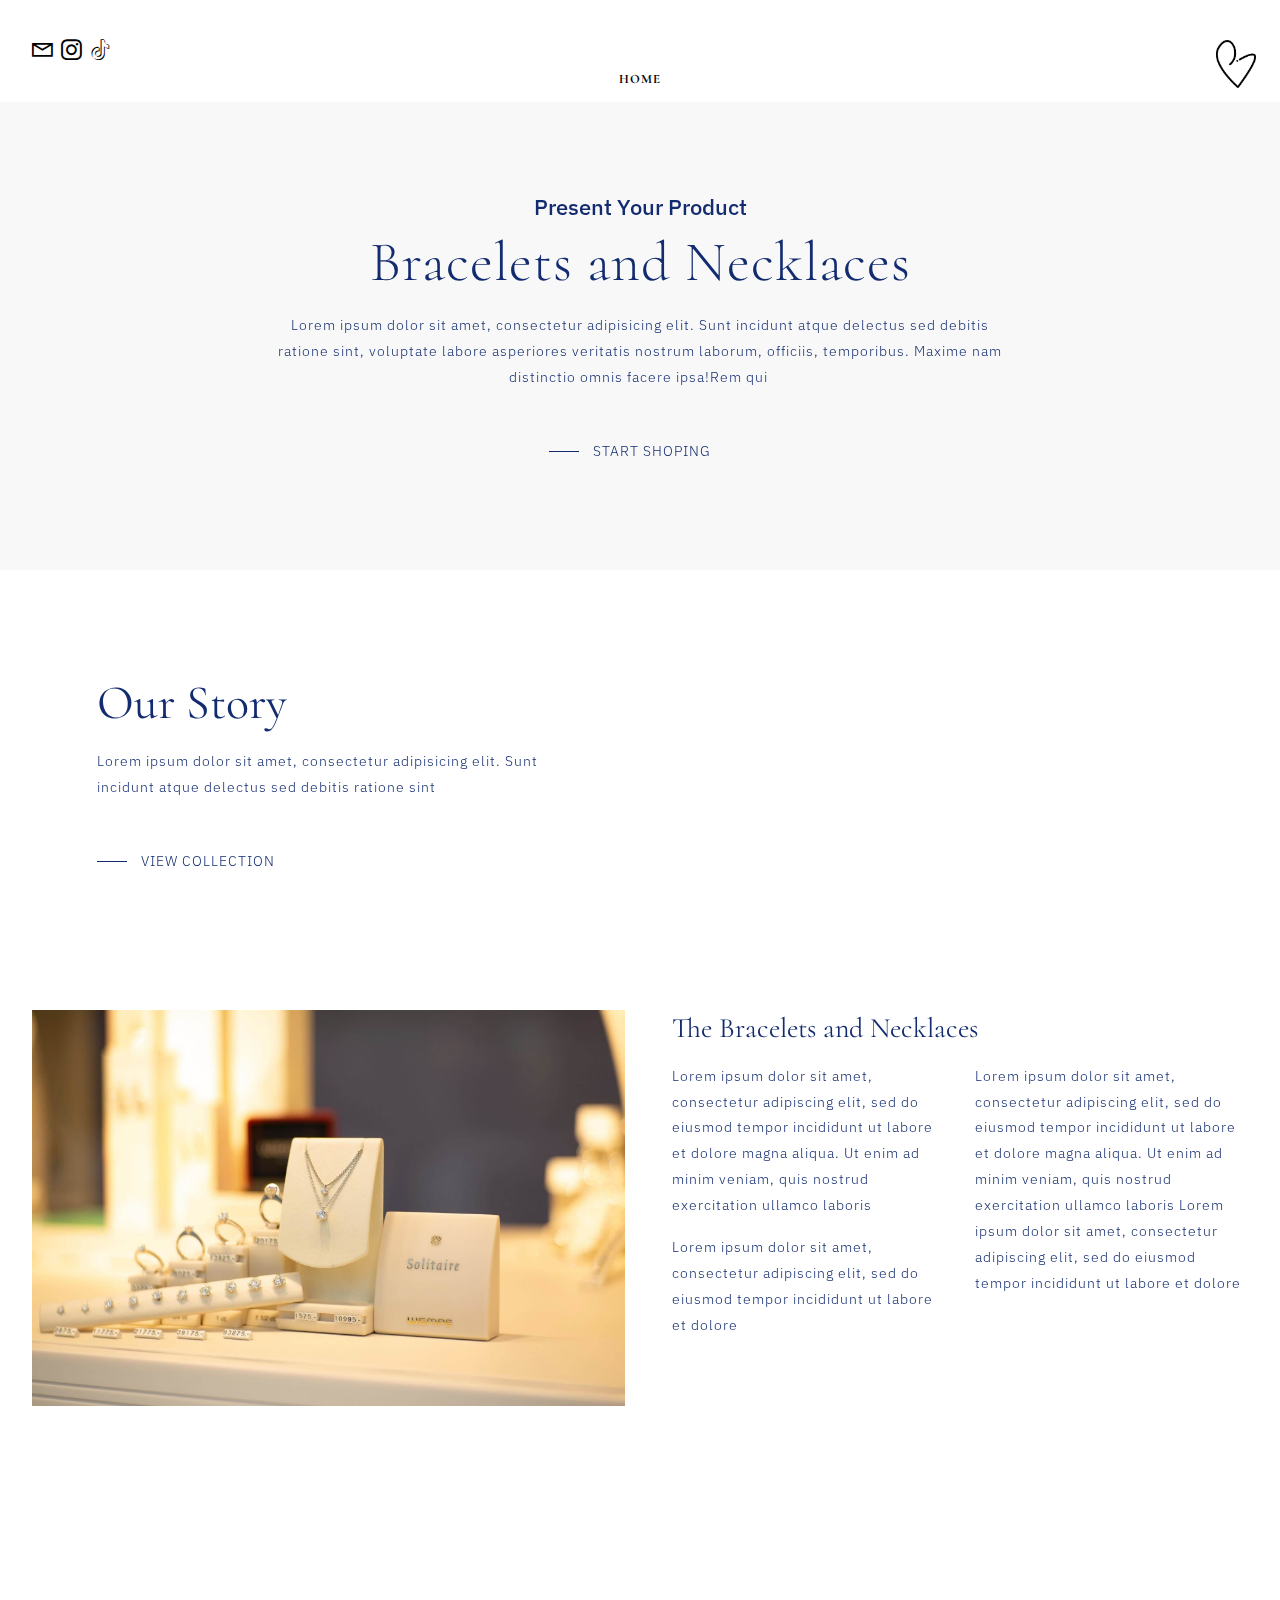
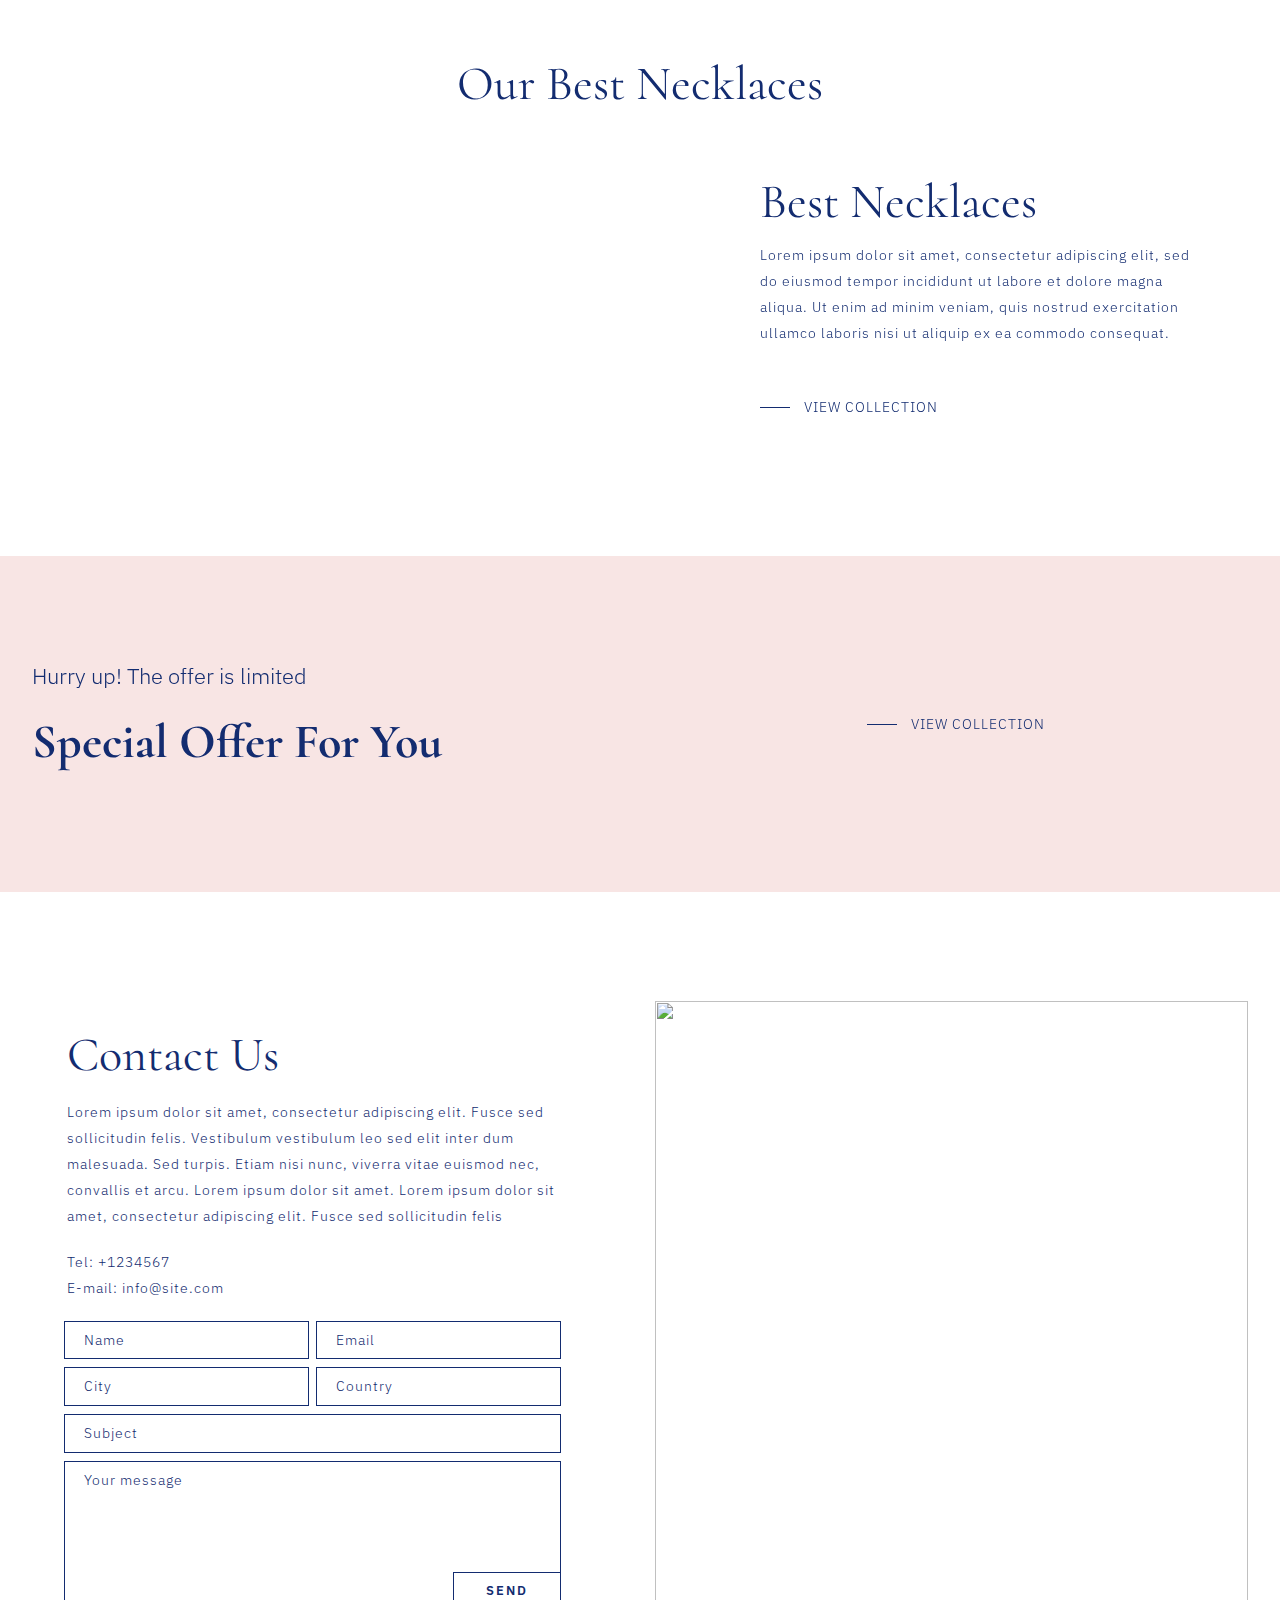
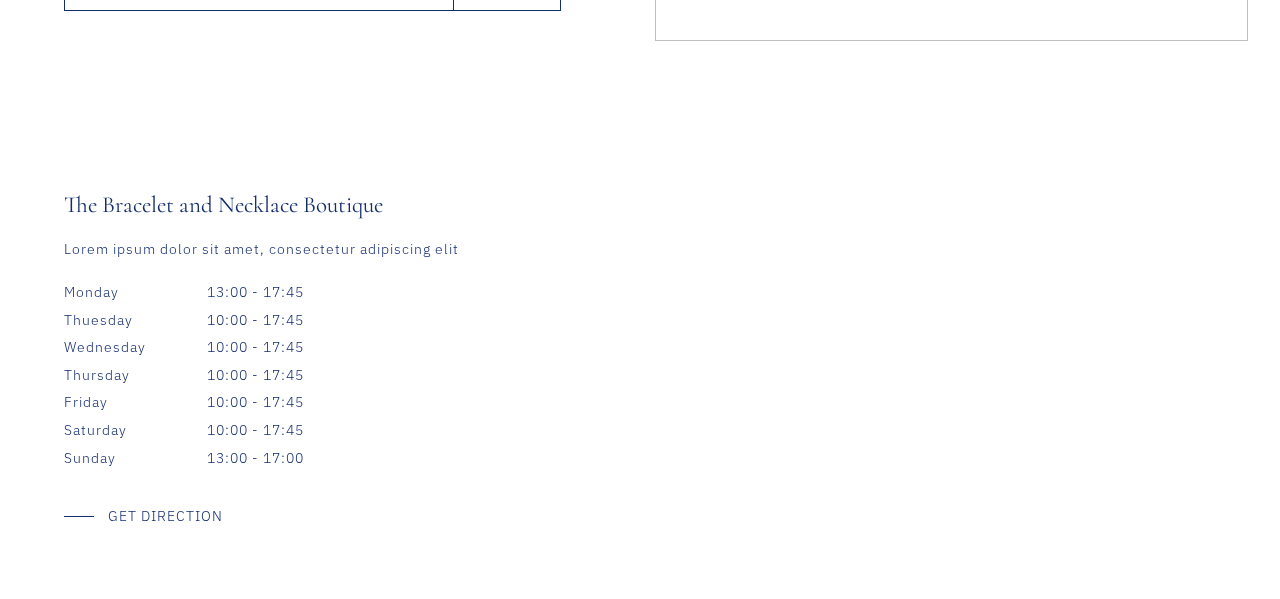
==== index.html @ ee88487f "inital push" ====
<!DOCTYPE html>
<html  >
<head>
  
  <meta charset="UTF-8">
  <meta http-equiv="X-UA-Compatible" content="IE=edge">
  
  <meta name="viewport" content="width=device-width, initial-scale=1, minimum-scale=1">
  <link rel="shortcut icon" href="assets/images/pi-logo-12-pt-290x319.jpg" type="image/x-icon">
  <meta name="description" content="">
  
  
  <title>Home</title>
  <link rel="stylesheet" href="assets/web/assets/mobirise-icons2/mobirise2.css">
  <link rel="stylesheet" href="assets/web/assets/mobirise-icons/mobirise-icons.css">
  <link rel="stylesheet" href="assets/tether/tether.min.css">
  <link rel="stylesheet" href="assets/bootstrap/css/bootstrap.min.css">
  <link rel="stylesheet" href="assets/bootstrap/css/bootstrap-grid.min.css">
  <link rel="stylesheet" href="assets/bootstrap/css/bootstrap-reboot.min.css">
  <link rel="stylesheet" href="assets/dropdown/css/style.css">
  <link rel="stylesheet" href="assets/formstyler/jquery.formstyler.css">
  <link rel="stylesheet" href="assets/formstyler/jquery.formstyler.theme.css">
  <link rel="stylesheet" href="assets/socicon/css/styles.css">
  <link rel="stylesheet" href="assets/theme/css/style.css">
  <link rel="preload" href="https://fonts.googleapis.com/css?family=Cormorant:300,300i,400,400i,500,500i,600,600i,700,700i&display=swap" as="style" onload="this.onload=null;this.rel='stylesheet'">
  <noscript><link rel="stylesheet" href="https://fonts.googleapis.com/css?family=Cormorant:300,300i,400,400i,500,500i,600,600i,700,700i&display=swap"></noscript>
  <link rel="preload" href="https://fonts.googleapis.com/css?family=IBM+Plex+Sans:100,100i,200,200i,300,300i,400,400i,500,500i,600,600i,700,700i&display=swap" as="style" onload="this.onload=null;this.rel='stylesheet'">
  <noscript><link rel="stylesheet" href="https://fonts.googleapis.com/css?family=IBM+Plex+Sans:100,100i,200,200i,300,300i,400,400i,500,500i,600,600i,700,700i&display=swap"></noscript>
  <link rel="preload" as="style" href="assets/mobirise/css/mbr-additional.css"><link rel="stylesheet" href="assets/mobirise/css/mbr-additional.css" type="text/css">
  
  
  
  
</head>
<body>
  
  <section class="menu cid-rJMBs7g1H0" once="menu" id="menu1-h">

  

  <nav class="navbar navbar-dropdown navbar-fixed-top navbar-expand-lg">
      <div class="social-block">
        <div class="social">
          
          
          
          
        <a href="#"><span class="icon1 mbr-iconfont socicon mobi-mbri-letter mobi-mbri" style="color: rgb(0, 0, 0); fill: rgb(0, 0, 0);"></span></a><a href="https://instagram.com/allthings.precious?utm_medium=copy_link" target="_blank"><span class="icon1 mbr-iconfont socicon socicon-instagram" style="color: rgb(0, 0, 0); fill: rgb(0, 0, 0);"></span></a><a href="https://vm.tiktok.com/TTPdMHarrd/" target="_blank"><span class="icon1 mbr-iconfont socicon-tiktok socicon" style="color: rgb(0, 0, 0); fill: rgb(0, 0, 0);"></span></a></div>
        <div class="social-2">
          
          
        <a href="staytuned.html">
                  <img src="assets/images/pi-logo-12-pt-290x319.jpeg" alt="All Things Precious" style="height: 3rem;">
              </a></div>
      </div>
      <div class="navbar-brand">
          
          
      </div>
      <button class="navbar-toggler" type="button" data-toggle="collapse" data-target="#navbarSupportedContent" aria-controls="navbarNavAltMarkup" aria-expanded="false" aria-label="Toggle navigation">
          <div class="hamburger">
              <span></span>
              <span></span>
              <span></span>
              <span></span>
          </div>
      </button>
    <div class="collapse navbar-collapse" id="navbarSupportedContent">
          <ul class="navbar-nav nav-dropdown nav-right navbar-nav-top-padding" data-app-modern-menu="true"><li class="nav-item">
                <a class="nav-link link text-black text-primary display-4" href="staytuned.html">HOME</a>
              </li></ul>
    </div>
  </nav>
</section>

<section class="header9 cid-rDOO1GALoB mbr-parallax-background" id="header2-d">

    

    <div class="mbr-overlay" style="opacity: 0.6; background-color: rgb(255, 255, 255);">
    </div>

    
    <div class="container">
        <div class="row justify-content-center">
            <div class="col-md-10 col-lg-8 align-center mbr-white">
                <h4 class="mbr-section-subtitle mbr-fonts-style display-5">Present 
                  Your Product</h4>
                <h3 class="mbr-section-title mbr-fonts-style display-1">Bracelets and Necklaces</h3>
                <p class="mbr-text mbr-fonts-style display-7">
                    Lorem ipsum dolor sit amet, consectetur adipisicing elit. Sunt incidunt atque delectus sed debitis ratione sint, voluptate labore asperiores veritatis nostrum laborum, officiis, temporibus. Maxime nam distinctio omnis facere ipsa!Rem qui&nbsp;</p>
                <div class="mbr-section-btn">
                  <a href="#" class="btn-line display-7">START SHOPING</a>
                </div>
            </div>
        </div>
    </div>
    
</section>

<section class="header8 cid-rDJgCd0bCB" id="header4-3">

    

    

    
    <div class="container-fluid">
        <div class="row align-items-center">
            <div class="mbr-white col-md-6">
                <h1 class="mbr-section-title mbr-fonts-style align-left display-2">Our Story</h1>
                <h2 class="mbr-section-subtitle mbr-fonts-style align-left display-7">Lorem ipsum dolor sit amet, consectetur adipisicing elit. Sunt incidunt atque delectus sed debitis ratione sint</h2>
                <div class="mbr-section-btn">
                  <a href="#" class="btn-line display-7">
                    VIEW COLLECTION
                  </a>
                </div>
            </div>
            <div class="col-md-6 align-left img-block">
                <div class="mbr-figure">
                    <img src="assets/images/bracelet1-1035x691.jpg" alt="" title="">
                </div>
            </div>
        </div>
    </div>
    
</section>

<section class="content5 cid-rDOOqZyShc" id="content8-e">

    

    

    <div class="container-fluid">
        <div class="row wrapper">
            <div class="col-lg-6 block-img md-pb">

                <img src="assets/images/store.jpg" alt="">
            </div>
            <div class="col-lg-6 block-text text-padding">
                <h3 class="mbr-section-subtitle mbr-bold mbr-black align-left mbr-light pb-2 mbr-fonts-style display-2">The Bracelets and Necklaces</h3>
                <div class="row">
                    <div class="mbr-text col-lg-6 counter-container1 mbr-fonts-style display-7">
                          <p>
                            Lorem ipsum dolor sit amet, consectetur adipiscing elit, sed do eiusmod tempor incididunt ut labore et dolore magna aliqua. Ut enim ad minim veniam, quis nostrud exercitation ullamco laboris
                          </p>
                          <p>
                            Lorem ipsum dolor sit amet, consectetur adipiscing elit, sed do eiusmod tempor incididunt ut labore et dolore&nbsp;</p> 
                    </div>


                    <div class="mbr-text col-lg-6 counter-container2 mbr-fonts-style display-7">
                        <p>
                          Lorem ipsum dolor sit amet, consectetur adipiscing elit, sed do eiusmod tempor incididunt ut labore et dolore magna aliqua. Ut enim ad minim veniam, quis nostrud exercitation ullamco laboris Lorem ipsum dolor sit amet, consectetur adipiscing elit, sed do eiusmod tempor incididunt ut labore et dolore&nbsp;</p> 
                    </div>
                </div>
            </div>
        </div>
    </div>
</section>

<section class="features4 cid-rDJgDMz1X2" id="features4-4">
    
    
    
    <div class="container-fluid align-center">
       
        <div class="row media-row">
            

            
            
              
        <div class="team-item col-lg-4 col-md-4 flip-card">
                <div class="item-image">
                    <img src="assets/images/necklace1-646x431.jpg" alt="" title="">
                </div>
                <div class="item-caption py-3">
                    <div class="item-name px-2">
                      <h2 class="mbr-section-title main-title mbr-fonts-style align-center display-7">LUXURY NECKLACE</h2>
                      <h3 class="mbr-section-subtitle main-subtitle mbr-fonts-style mbr-lighter align-center display-7">&nbsp;ENGAGEMENT RING
                      </h3>
                    </div>
                </div>
            </div><div class="team-item col-lg-4 col-md-4  flip-card">
                <div class="item-image">
                    <img src="assets/images/necklaces4-712x475.jpg" alt="" title="">
                </div>
                <div class="item-caption py-3">
                  <div class="item-name px-2">
                    <h2 class="mbr-section-title main-title mbr-fonts-style align-center display-7">LUXURY NECKLACE</h2>
                    <h3 class="mbr-section-subtitle main-subtitle mbr-fonts-style mbr-lighter align-center display-7">&nbsp;ENGAGEMENT RING
                    </h3>
                  </div>
                </div>
            </div><div class="team-item col-lg-4 col-md-4  flip-card">
                <div class="item-image">
                    <img src="assets/images/bracelet1-712x475.jpg" alt="" title="">
                </div>
                <div class="item-caption py-3">
                    <div class="item-name px-2">
                      <h2 class="mbr-section-title main-title mbr-fonts-style align-center display-7">LUXURY BRACELET</h2>
                      <h3 class="mbr-section-subtitle main-subtitle mbr-fonts-style mbr-lighter align-center display-7">&nbsp;ENGAGEMENT RING
                      </h3>
                    </div>
                </div>
              </div></div>    
    </div>
</section>

<section class="mbr-section features2 cid-rDJgGqvQtL" id="features5-5">

    

    

    <div class="container-fluid">
        

        
    
        <h2 class="mbr-section-title main-title mbr-fonts-style align-center pb-5 display-2">Our Best Necklaces</h2>
        <div class="row justify-content-center content-row">
            <div class="card first-card col-12 col-lg-6">
                <div class="card-wrapper">
                    
                    <div class="card-box">
                        <h2 class="first-card-title mbr-fonts-style display-2">Best Necklaces</h2>
                        <p class="mbr-text first-card-text mbr-fonts-style mbr-lighter display-7">
                           Lorem ipsum dolor sit amet, consectetur adipiscing elit, sed do eiusmod tempor incididunt ut labore et dolore magna aliqua. Ut enim ad minim veniam, quis nostrud exercitation ullamco laboris nisi ut aliquip ex ea commodo consequat.</p>
                        <div class="mbr-section-btn">
                          <a href="#" class="btn-line display-7">VIEW COLLECTION</a>
                        </div>
                    </div>
                </div>
            </div>

            <div class="media-container-column col-lg-6">
                <div class="row first-row">
                    <div class="card col-sm-12 col-md-6 first-child">
                        <div class="card-wrapper">
                            <div class="card-img">
                                <img src="assets/images/necklace1-546x364.jpg" alt="" title="">
                            </div>
                        </div>
                    </div>
                    <div class="card col-sm-12 col-md-6">
                        <div class="card-wrapper">
                            <div class="card-img">
                                <img src="assets/images/necklaces3-546x364.jpg" alt="" title="">
                            </div>
                        </div>
                    </div> 
                </div>

                <div class="row second-row">
                    <div class="card col-sm-12 col-md-6 first-child">
                        <div class="card-wrapper">
                            <div class="card-img">
                                <img src="assets/images/necklace4-546x364.jpg" alt="" title="">
                            </div>
                        </div>
                    </div>
                    <div class="card col-sm-12 col-md-6">
                        <div class="card-wrapper">
                            <div class="card-img">
                                <img src="assets/images/necklaces4-546x364.jpg" alt="" title="">
                            </div>
                        </div>
                    </div> 
                </div>
            </div>
        </div>
    </div>
</section>

<section class="mbr-section info5 cid-rDJgLBJXiV" id="info1-6">

    

    
    <div class="container-fluid">
        <div class="row justify-content-between content-row">
            <div class="media-container-column title col-12 col-lg-7 col-md-6">
                <h3 class="mbr-section-subtitle align-left mbr-light pb-3 mbr-fonts-style display-5">
                   Hurry up! The offer is limited
                </h3>
                <h2 class="align-left mbr-bold mbr-fonts-style mbr-section-title display-2">
                    Special Offer For You
                </h2>
            </div>
            <div class="media-container-column col-12 col-lg-4 col-md-5">
              <div class="pt-3 mbr-section-btn">
                <a href="#" class="btn-line display-7">VIEW COLLECTION</a>
              </div>
            </div>
        </div>
    </div>
</section>

<section class="form03 cid-rDOOGK3PUE" id="form1-f">
    
    
    <div class="container-fluid">
        <div class="row content-row">
            <div class="col-lg-6 mx-auto mbr-form form-col">
                <div class="form-wrap" data-form-type="formoid">
                    <div class="align-left">
                        
                        <h2 class="mbr-section-title pb-1 mbr-fonts-style display-2">Contact Us</h2>
                        <p class="pb-1 mbr-fonts-style display-7">Lorem ipsum dolor sit amet, consectetur adipiscing elit. Fusce sed sollicitudin felis. Vestibulum vestibulum leo sed elit inter dum malesuada. Sed turpis. Etiam nisi nunc, viverra vitae euismod nec, convallis et arcu. Lorem ipsum dolor sit amet.
                        Lorem ipsum dolor sit amet, consectetur adipiscing elit. Fusce sed sollicitudin felis
                        </p>
                        <p class="telephone mbr-fonts-style display-7"> 
                            Tel:  +1234567 
                        </p>
                        <p class="E-mail pb-1 mbr-fonts-style display-7"> 
                            E-mail: info@site.com
                        </p>
                    </div>
                    <form action="https://mobirise.eu/" method="POST" class="mbr-form form-with-styler" data-form-title="Form Name"><input type="hidden" name="email" data-form-email="true" value="FtuJZ80ftWBmBto3HPJZOlkatT8a9MMFoiiAguGOTtEaeOF754A4CccUNXj7k+iXC2pk97FnIBFY264sNLllMco6Oxwc9uzMKAS7GqRQ1uMwPzUYsmcuyWfWGs5BHOj0.rScEPSiXbieq0ITTtBWjywyXfAqLoxXKT2Sbw2x3upNA6fecAO9ZG1tjvpcZDcLnJof/ltk+MXvNfXNWqby8XWH4BbnEoEGRVzIb78ZGwDzziDWRPZMIDxLO+FDO1beS">
                        <div class="form-row">
                            <div hidden="hidden" data-form-alert="" class="alert alert-success col-12">Thanks for filling
                                out the form!</div>
                            <div hidden="hidden" data-form-alert-danger="" class="alert alert-danger col-12">Oops...! some
                                problem!</div>
                        </div>
                        <div class="dragArea form-row">
                            <div class="col-lg-6 form-group" style="" data-for="phone">
                                <input type="text" name="name" placeholder="Name" data-form-field="Name" class="form-control display-7" required="required" id="name-form1-f">
                            </div>
                            <div class="col-lg-6 form-group" data-for="email">
                                <input type="email" name="email" placeholder="Email" data-form-field="Email" class="form-control display-7" required="required" id="email-form1-f">
                            </div>
                            <div class="col-lg-6 form-group" data-for="city">
                                <input type="text" name="city" placeholder="City" data-form-field="City" class="form-control display-7" required="required" id="city-form1-f">
                            </div>
                            <div class="col-lg-6 form-group" data-for="country">
                              <input type="text" name="country" placeholder="Country" data-form-field="Country" class="form-control display-7" required="required" id="country-form1-f">
                          </div>  
                            <div class="col-lg-12 form-group" data-for="subject">
                              <input type="text" name="subject" placeholder="Subject" data-form-field="Subject" class="form-control display-7" required="required" id="subject-form1-f">
                            </div>
                            <div class="col-lg-12 form-group" data-for="message" style="">
                                <textarea name="message" placeholder="Your message" data-form-field="Message" class="form-control display-7" required="required" id="message-form1-f"></textarea>
                            </div>
                            <div class="col input-group-btn"><button type="submit" class="btn btn-form btn-primary-outline display-4">SEND</button></div>
                        </div>
                    </form>
                </div>
            </div>
            <div class="col-lg-6 m-auto">
              <div class="mbr-figure">
                <img src="assets/images/company2-966x642.jpg" alt="" title="">
              </div>
            </div>
        </div>
    </div>
</section>

<section class="map1 cid-rDJgTS8mj5" id="map1-9">

    

    

    <div class="container-fluid">
        <div class="row content-row">
            <div class="card col-lg-5 col-md-12 col-sm-12">
                  <img class="jewelry_img" src="assets/images/necklace4-934x623.jpg" alt="" title="">
                  <div class="map-day">
                    <h3 class="mbr-bold mbr-fonts-style group-title display-2">The Bracelet and Necklace Boutique</h3>
                    <p class="mbr-section-subtitle mbr-normal mbr-fonts-style display-7">
                      Lorem ipsum dolor sit amet, consectetur adipiscing elit </p>
                        <div class="day_week">
                            <p class="day_p mbr-text mbr-normal py-2 mbr-fonts-style display-7">
                            <span>Monday</span><span>13:00 - 17:45</span>
                          </p>
                            <p class="day_p mbr-text mbr-normal py-2 mbr-fonts-style display-7">
                            <span>Thuesday</span><span>10:00 - 17:45</span>
                          </p>
                          <p class="day_p mbr-text mbr-normal py-2 mbr-fonts-style display-7">
                            <span>Wednesday</span><span>10:00 - 17:45</span>
                          </p>
                          <p class="day_p mbr-text mbr-normal py-2 mbr-fonts-style display-7">
                            <span>Thursday</span><span>10:00 - 17:45</span>
                          </p>
                          <p class="day_p mbr-text mbr-normal py-2 mbr-fonts-style display-7">
                            <span>Friday</span><span>10:00 - 17:45</span>
                          </p>
                          <p class="day_p mbr-text mbr-normal py-2 mbr-fonts-style display-7">
                            <span>Saturday</span><span>10:00 - 17:45</span>
                          </p>
                          <p class="day_p mbr-text mbr-normal py-2 mbr-fonts-style display-7">
                            <span>Sunday</span><span>13:00 - 17:00</span>
                          </p>
                        </div>
                    <div class="pt-3 mbr-section-btn">
                      <a href="#" class="btn-line display-7">GET DIRECTION</a>
                    </div>
                    
                
                </div>
                <!-- <div mbr-buttons mbr-theme-style="display-4" data-toolbar="-mbrBtnMove" mbr-if="showButtons" class="pt-3 mbr-section-btn">
                  <a href="#" class="btn-line">VIEW COLLECTION</a>
                </div> -->
            </div>
            <div class="col-lg-7 col-md-12 col-sm-12 maps">
                <div class="google-map"><iframe frameborder="0" style="border:0" src="https://www.google.com/maps/embed/v1/place?key=AIzaSyDk89J4FSunMF33ruMVWJaJht_Ro0kvoXs&amp;q=350 5th Ave, New York, NY 10118" allowfullscreen=""></iframe></div>
                <div class="map-placeholder">
                    <div placeholder="">
                        <div class="mobirise-spinner">
                            <em></em>
                            <em></em>
                            <em></em>
                        </div>
                    </div>
                </div>
            </div>
        </div>
    </div>
</section>


<script src="assets/web/assets/jquery/jquery.min.js"></script>
  <script src="assets/popper/popper.min.js"></script>
  <script src="assets/tether/tether.min.js"></script>
  <script src="assets/bootstrap/js/bootstrap.min.js"></script>
  <script src="assets/smoothscroll/smooth-scroll.js"></script>
  <script src="assets/dropdown/js/nav-dropdown.js"></script>
  <script src="assets/dropdown/js/navbar-dropdown.js"></script>
  <script src="assets/touchswipe/jquery.touch-swipe.min.js"></script>
  <script src="assets/parallax/jarallax.min.js"></script>
  <script src="assets/formstyler/jquery.formstyler.js"></script>
  <script src="assets/formstyler/jquery.formstyler.min.js"></script>
  <script src="assets/theme/js/script.js"></script>
  <script src="assets/formoid/formoid.min.js"></script>
  
  
  
</body>
</html>
---- assets/web/assets/mobirise-icons2/mobirise2.css ----
@font-face {
  font-family: 'Moririse2';
  font-display: swap;
  src:  url('mobirise2.eot?f2bix4');
  src:  url('mobirise2.eot?f2bix4#iefix') format('embedded-opentype'),
    url('mobirise2.ttf?f2bix4') format('truetype'),
    url('mobirise2.woff?f2bix4') format('woff'),
    url('mobirise2.svg?f2bix4#mobirise2') format('svg');
  font-weight: normal;
  font-style: normal;
}

[class^="mobi-"], [class*=" mobi-"] {
  /* use !important to prevent issues with browser extensions that change fonts */
  font-family: 'Moririse2' !important;
  speak: none;
  font-style: normal;
  font-weight: normal;
  font-variant: normal;
  text-transform: none;
  line-height: 1;

  /* Better Font Rendering =========== */
  -webkit-font-smoothing: antialiased;
  -moz-osx-font-smoothing: grayscale;
}

.mobi-mbri-add-submenu:before {
  content: "\e900";
}
.mobi-mbri-alert:before {
  content: "\e901";
}
.mobi-mbri-align-center:before {
  content: "\e902";
}
.mobi-mbri-align-justify:before {
  content: "\e903";
}
.mobi-mbri-align-left:before {
  content: "\e904";
}
.mobi-mbri-align-right:before {
  content: "\e905";
}
.mobi-mbri-android:before {
  content: "\e906";
}
.mobi-mbri-apple:before {
  content: "\e907";
}
.mobi-mbri-arrow-down:before {
  content: "\e908";
}
.mobi-mbri-arrow-next:before {
  content: "\e909";
}
.mobi-mbri-arrow-prev:before {
  content: "\e90a";
}
.mobi-mbri-arrow-up:before {
  content: "\e90b";
}
.mobi-mbri-bold:before {
  content: "\e90c";
}
.mobi-mbri-bookmark:before {
  content: "\e90d";
}
.mobi-mbri-bootstrap:before {
  content: "\e90e";
}
.mobi-mbri-briefcase:before {
  content: "\e90f";
}
.mobi-mbri-browse:before {
  content: "\e910";
}
.mobi-mbri-bulleted-list:before {
  content: "\e911";
}
.mobi-mbri-calendar:before {
  content: "\e912";
}
.mobi-mbri-camera:before {
  content: "\e913";
}
.mobi-mbri-cart-add:before {
  content: "\e914";
}
.mobi-mbri-cart-full:before {
  content: "\e915";
}
.mobi-mbri-cash:before {
  content: "\e916";
}
.mobi-mbri-change-style:before {
  content: "\e917";
}
.mobi-mbri-chat:before {
  content: "\e918";
}
.mobi-mbri-clock:before {
  content: "\e919";
}
.mobi-mbri-close:before {
  content: "\e91a";
}
.mobi-mbri-cloud:before {
  content: "\e91b";
}
.mobi-mbri-code:before {
  content: "\e91c";
}
.mobi-mbri-contact-form:before {
  content: "\e91d";
}
.mobi-mbri-credit-card:before {
  content: "\e91e";
}
.mobi-mbri-cursor-click:before {
  content: "\e91f";
}
.mobi-mbri-cust-feedback:before {
  content: "\e920";
}
.mobi-mbri-database:before {
  content: "\e921";
}
.mobi-mbri-delivery:before {
  content: "\e922";
}
.mobi-mbri-desktop:before {
  content: "\e923";
}
.mobi-mbri-devices:before {
  content: "\e924";
}
.mobi-mbri-down:before {
  content: "\e925";
}
.mobi-mbri-download-2:before {
  content: "\e926";
}
.mobi-mbri-download:before {
  content: "\e927";
}
.mobi-mbri-drag-n-drop-2:before {
  content: "\e928";
}
.mobi-mbri-drag-n-drop:before {
  content: "\e929";
}
.mobi-mbri-edit-2:before {
  content: "\e92a";
}
.mobi-mbri-edit:before {
  content: "\e92b";
}
.mobi-mbri-error:before {
  content: "\e92c";
}
.mobi-mbri-extension:before {
  content: "\e92d";
}
.mobi-mbri-features:before {
  content: "\e92e";
}
.mobi-mbri-file:before {
  content: "\e92f";
}
.mobi-mbri-flag:before {
  content: "\e930";
}
.mobi-mbri-folder:before {
  content: "\e931";
}
.mobi-mbri-gift:before {
  content: "\e932";
}
.mobi-mbri-github:before {
  content: "\e933";
}
.mobi-mbri-globe-2:before {
  content: "\e934";
}
.mobi-mbri-globe:before {
  content: "\e935";
}
.mobi-mbri-growing-chart:before {
  content: "\e936";
}
.mobi-mbri-hearth:before {
  content: "\e937";
}
.mobi-mbri-help:before {
  content: "\e938";
}
.mobi-mbri-home:before {
  content: "\e939";
}
.mobi-mbri-hot-cup:before {
  content: "\e93a";
}
.mobi-mbri-idea:before {
  content: "\e93b";
}
.mobi-mbri-image-gallery:before {
  content: "\e93c";
}
.mobi-mbri-image-slider:before {
  content: "\e93d";
}
.mobi-mbri-info:before {
  content: "\e93e";
}
.mobi-mbri-italic:before {
  content: "\e93f";
}
.mobi-mbri-key:before {
  content: "\e940";
}
.mobi-mbri-laptop:before {
  content: "\e941";
}
.mobi-mbri-layers:before {
  content: "\e942";
}
.mobi-mbri-left-right:before {
  content: "\e943";
}
.mobi-mbri-left:before {
  content: "\e944";
}
.mobi-mbri-letter:before {
  content: "\e945";
}
.mobi-mbri-like:before {
  content: "\e946";
}
.mobi-mbri-link:before {
  content: "\e947";
}
.mobi-mbri-lock:before {
  content: "\e948";
}
.mobi-mbri-login:before {
  content: "\e949";
}
.mobi-mbri-logout:before {
  content: "\e94a";
}
.mobi-mbri-magic-stick:before {
  content: "\e94b";
}
.mobi-mbri-map-pin:before {
  content: "\e94c";
}
.mobi-mbri-menu:before {
  content: "\e94d";
}
.mobi-mbri-mobile-2:before {
  content: "\e94e";
}
.mobi-mbri-mobile-horizontal:before {
  content: "\e94f";
}
.mobi-mbri-mobile:before {
  content: "\e950";
}
.mobi-mbri-mobirise:before {
  content: "\e951";
}
.mobi-mbri-more-horizontal:before {
  content: "\e952";
}
.mobi-mbri-more-vertical:before {
  content: "\e953";
}
.mobi-mbri-music:before {
  content: "\e954";
}
.mobi-mbri-new-file:before {
  content: "\e955";
}
.mobi-mbri-numbered-list:before {
  content: "\e956";
}
.mobi-mbri-opened-folder:before {
  content: "\e957";
}
.mobi-mbri-pages:before {
  content: "\e958";
}
.mobi-mbri-paper-plane:before {
  content: "\e959";
}
.mobi-mbri-paperclip:before {
  content: "\e95a";
}
.mobi-mbri-phone:before {
  content: "\e95b";
}
.mobi-mbri-photo:before {
  content: "\e95c";
}
.mobi-mbri-photos:before {
  content: "\e95d";
}
.mobi-mbri-pin:before {
  content: "\e95e";
}
.mobi-mbri-play:before {
  content: "\e95f";
}
.mobi-mbri-plus:before {
  content: "\e960";
}
.mobi-mbri-preview:before {
  content: "\e961";
}
.mobi-mbri-print:before {
  content: "\e962";
}
.mobi-mbri-protect:before {
  content: "\e963";
}
.mobi-mbri-question:before {
  content: "\e964";
}
.mobi-mbri-quote-left:before {
  content: "\e965";
}
.mobi-mbri-quote-right:before {
  content: "\e966";
}
.mobi-mbri-redo:before {
  content: "\e967";
}
.mobi-mbri-refresh:before {
  content: "\e968";
}
.mobi-mbri-responsive-2:before {
  content: "\e969";
}
.mobi-mbri-responsive:before {
  content: "\e96a";
}
.mobi-mbri-right:before {
  content: "\e96b";
}
.mobi-mbri-rocket:before {
  content: "\e96c";
}
.mobi-mbri-sad-face:before {
  content: "\e96d";
}
.mobi-mbri-sale:before {
  content: "\e96e";
}
.mobi-mbri-save:before {
  content: "\e96f";
}
.mobi-mbri-search:before {
  content: "\e970";
}
.mobi-mbri-setting-2:before {
  content: "\e971";
}
.mobi-mbri-setting-3:before {
  content: "\e972";
}
.mobi-mbri-setting:before {
  content: "\e973";
}
.mobi-mbri-share:before {
  content: "\e974";
}
.mobi-mbri-shopping-bag:before {
  content: "\e975";
}
.mobi-mbri-shopping-basket:before {
  content: "\e976";
}
.mobi-mbri-shopping-cart:before {
  content: "\e977";
}
.mobi-mbri-sites:before {
  content: "\e978";
}
.mobi-mbri-smile-face:before {
  content: "\e979";
}
.mobi-mbri-speed:before {
  content: "\e97a";
}
.mobi-mbri-star:before {
  content: "\e97b";
}
.mobi-mbri-success:before {
  content: "\e97c";
}
.mobi-mbri-sun:before {
  content: "\e97d";
}
.mobi-mbri-sun2:before {
  content: "\e97e";
}
.mobi-mbri-tablet-vertical:before {
  content: "\e97f";
}
.mobi-mbri-tablet:before {
  content: "\e980";
}
.mobi-mbri-target:before {
  content: "\e981";
}
.mobi-mbri-timer:before {
  content: "\e982";
}
.mobi-mbri-to-ftp:before {
  content: "\e983";
}
.mobi-mbri-to-local-drive:before {
  content: "\e984";
}
.mobi-mbri-touch-swipe:before {
  content: "\e985";
}
.mobi-mbri-touch:before {
  content: "\e986";
}
.mobi-mbri-trash:before {
  content: "\e987";
}
.mobi-mbri-underline:before {
  content: "\e988";
}
.mobi-mbri-undo:before {
  content: "\e989";
}
.mobi-mbri-unlink:before {
  content: "\e98a";
}
.mobi-mbri-unlock:before {
  content: "\e98b";
}
.mobi-mbri-up-down:before {
  content: "\e98c";
}
.mobi-mbri-up:before {
  content: "\e98d";
}
.mobi-mbri-update:before {
  content: "\e98e";
}
.mobi-mbri-upload-2:before {
  content: "\e98f";
}
.mobi-mbri-upload:before {
  content: "\e990";
}
.mobi-mbri-user-2:before {
  content: "\e991";
}
.mobi-mbri-user:before {
  content: "\e992";
}
.mobi-mbri-users:before {
  content: "\e993";
}
.mobi-mbri-video-play:before {
  content: "\e994";
}
.mobi-mbri-video:before {
  content: "\e995";
}
.mobi-mbri-watch:before {
  content: "\e996";
}
.mobi-mbri-website-theme-2:before {
  content: "\e997";
}
.mobi-mbri-website-theme:before {
  content: "\e998";
}
.mobi-mbri-wifi:before {
  content: "\e999";
}
.mobi-mbri-windows:before {
  content: "\e99a";
}
.mobi-mbri-zoom-in:before {
  content: "\e99b";
}
.mobi-mbri-zoom-out:before {
  content: "\e99c";
}
---- assets/web/assets/mobirise-icons/mobirise-icons.css ----
@font-face {
  font-family: 'MobiriseIcons';
  src:  url('mobirise-icons.eot?spat4u');
  src:  url('mobirise-icons.eot?spat4u#iefix') format('embedded-opentype'),
    url('mobirise-icons.ttf?spat4u') format('truetype'),
    url('mobirise-icons.woff?spat4u') format('woff'),
    url('mobirise-icons.svg?spat4u#MobiriseIcons') format('svg');
  font-weight: normal;
  font-style: normal;
  font-display: swap;
}

[class^="mbri-"], [class*=" mbri-"] {
  /* use !important to prevent issues with browser extensions that change fonts */
  font-family: MobiriseIcons !important;
  speak: none;
  font-style: normal;
  font-weight: normal;
  font-variant: normal;
  text-transform: none;
  line-height: 1;

  /* Better Font Rendering =========== */
  -webkit-font-smoothing: antialiased;
  -moz-osx-font-smoothing: grayscale;
}

.mbri-add-submenu:before {
  content: "\e900";
}
.mbri-alert:before {
  content: "\e901";
}
.mbri-align-center:before {
  content: "\e902";
}
.mbri-align-justify:before {
  content: "\e903";
}
.mbri-align-left:before {
  content: "\e904";
}
.mbri-align-right:before {
  content: "\e905";
}
.mbri-android:before {
  content: "\e906";
}
.mbri-apple:before {
  content: "\e907";
}
.mbri-arrow-down:before {
  content: "\e908";
}
.mbri-arrow-next:before {
  content: "\e909";
}
.mbri-arrow-prev:before {
  content: "\e90a";
}
.mbri-arrow-up:before {
  content: "\e90b";
}
.mbri-bold:before {
  content: "\e90c";
}
.mbri-bookmark:before {
  content: "\e90d";
}
.mbri-bootstrap:before {
  content: "\e90e";
}
.mbri-briefcase:before {
  content: "\e90f";
}
.mbri-browse:before {
  content: "\e910";
}
.mbri-bulleted-list:before {
  content: "\e911";
}
.mbri-calendar:before {
  content: "\e912";
}
.mbri-camera:before {
  content: "\e913";
}
.mbri-cart-add:before {
  content: "\e914";
}
.mbri-cart-full:before {
  content: "\e915";
}
.mbri-cash:before {
  content: "\e916";
}
.mbri-change-style:before {
  content: "\e917";
}
.mbri-chat:before {
  content: "\e918";
}
.mbri-clock:before {
  content: "\e919";
}
.mbri-close:before {
  content: "\e91a";
}
.mbri-cloud:before {
  content: "\e91b";
}
.mbri-code:before {
  content: "\e91c";
}
.mbri-contact-form:before {
  content: "\e91d";
}
.mbri-credit-card:before {
  content: "\e91e";
}
.mbri-cursor-click:before {
  content: "\e91f";
}
.mbri-cust-feedback:before {
  content: "\e920";
}
.mbri-database:before {
  content: "\e921";
}
.mbri-delivery:before {
  content: "\e922";
}
.mbri-desktop:before {
  content: "\e923";
}
.mbri-devices:before {
  content: "\e924";
}
.mbri-down:before {
  content: "\e925";
}
.mbri-download:before {
  content: "\e989";
}
.mbri-drag-n-drop:before {
  content: "\e927";
}
.mbri-drag-n-drop2:before {
  content: "\e928";
}
.mbri-edit:before {
  content: "\e929";
}
.mbri-edit2:before {
  content: "\e92a";
}
.mbri-error:before {
  content: "\e92b";
}
.mbri-extension:before {
  content: "\e92c";
}
.mbri-features:before {
  content: "\e92d";
}
.mbri-file:before {
  content: "\e92e";
}
.mbri-flag:before {
  content: "\e92f";
}
.mbri-folder:before {
  content: "\e930";
}
.mbri-gift:before {
  content: "\e931";
}
.mbri-github:before {
  content: "\e932";
}
.mbri-globe:before {
  content: "\e933";
}
.mbri-globe-2:before {
  content: "\e934";
}
.mbri-growing-chart:before {
  content: "\e935";
}
.mbri-hearth:before {
  content: "\e936";
}
.mbri-help:before {
  content: "\e937";
}
.mbri-home:before {
  content: "\e938";
}
.mbri-hot-cup:before {
  content: "\e939";
}
.mbri-idea:before {
  content: "\e93a";
}
.mbri-image-gallery:before {
  content: "\e93b";
}
.mbri-image-slider:before {
  content: "\e93c";
}
.mbri-info:before {
  content: "\e93d";
}
.mbri-italic:before {
  content: "\e93e";
}
.mbri-key:before {
  content: "\e93f";
}
.mbri-laptop:before {
  content: "\e940";
}
.mbri-layers:before {
  content: "\e941";
}
.mbri-left-right:before {
  content: "\e942";
}
.mbri-left:before {
  content: "\e943";
}
.mbri-letter:before {
  content: "\e944";
}
.mbri-like:before {
  content: "\e945";
}
.mbri-link:before {
  content: "\e946";
}
.mbri-lock:before {
  content: "\e947";
}
.mbri-login:before {
  content: "\e948";
}
.mbri-logout:before {
  content: "\e949";
}
.mbri-magic-stick:before {
  content: "\e94a";
}
.mbri-map-pin:before {
  content: "\e94b";
}
.mbri-menu:before {
  content: "\e94c";
}
.mbri-mobile:before {
  content: "\e94d";
}
.mbri-mobile2:before {
  content: "\e94e";
}
.mbri-mobirise:before {
  content: "\e94f";
}
.mbri-more-horizontal:before {
  content: "\e950";
}
.mbri-more-vertical:before {
  content: "\e951";
}
.mbri-music:before {
  content: "\e952";
}
.mbri-new-file:before {
  content: "\e953";
}
.mbri-numbered-list:before {
  content: "\e954";
}
.mbri-opened-folder:before {
  content: "\e955";
}
.mbri-pages:before {
  content: "\e956";
}
.mbri-paper-plane:before {
  content: "\e957";
}
.mbri-paperclip:before {
  content: "\e958";
}
.mbri-photo:before {
  content: "\e959";
}
.mbri-photos:before {
  content: "\e95a";
}
.mbri-pin:before {
  content: "\e95b";
}
.mbri-play:before {
  content: "\e95c";
}
.mbri-plus:before {
  content: "\e95d";
}
.mbri-preview:before {
  content: "\e95e";
}
.mbri-print:before {
  content: "\e95f";
}
.mbri-protect:before {
  content: "\e960";
}
.mbri-question:before {
  content: "\e961";
}
.mbri-quote-left:before {
  content: "\e962";
}
.mbri-quote-right:before {
  content: "\e963";
}
.mbri-refresh:before {
  content: "\e964";
}
.mbri-responsive:before {
  content: "\e965";
}
.mbri-right:before {
  content: "\e966";
}
.mbri-rocket:before {
  content: "\e967";
}
.mbri-sad-face:before {
  content: "\e968";
}
.mbri-sale:before {
  content: "\e969";
}
.mbri-save:before {
  content: "\e96a";
}
.mbri-search:before {
  content: "\e96b";
}
.mbri-setting:before {
  content: "\e96c";
}
.mbri-setting2:before {
  content: "\e96d";
}
.mbri-setting3:before {
  content: "\e96e";
}
.mbri-share:before {
  content: "\e96f";
}
.mbri-shopping-bag:before {
  content: "\e970";
}
.mbri-shopping-basket:before {
  content: "\e971";
}
.mbri-shopping-cart:before {
  content: "\e972";
}
.mbri-sites:before {
  content: "\e973";
}
.mbri-smile-face:before {
  content: "\e974";
}
.mbri-speed:before {
  content: "\e975";
}
.mbri-star:before {
  content: "\e976";
}
.mbri-success:before {
  content: "\e977";
}
.mbri-sun:before {
  content: "\e978";
}
.mbri-sun2:before {
  content: "\e979";
}
.mbri-tablet:before {
  content: "\e97a";
}
.mbri-tablet-vertical:before {
  content: "\e97b";
}
.mbri-target:before {
  content: "\e97c";
}
.mbri-timer:before {
  content: "\e97d";
}
.mbri-to-ftp:before {
  content: "\e97e";
}
.mbri-to-local-drive:before {
  content: "\e97f";
}
.mbri-touch-swipe:before {
  content: "\e980";
}
.mbri-touch:before {
  content: "\e981";
}
.mbri-trash:before {
  content: "\e982";
}
.mbri-underline:before {
  content: "\e983";
}
.mbri-unlink:before {
  content: "\e984";
}
.mbri-unlock:before {
  content: "\e985";
}
.mbri-up-down:before {
  content: "\e986";
}
.mbri-up:before {
  content: "\e987";
}
.mbri-update:before {
  content: "\e988";
}
.mbri-upload:before {
 content: "\e926"; 
}
.mbri-user:before {
  content: "\e98a";
}
.mbri-user2:before {
  content: "\e98b";
}
.mbri-users:before {
  content: "\e98c";
}
.mbri-video:before {
  content: "\e98d";
}
.mbri-video-play:before {
  content: "\e98e";
}
.mbri-watch:before {
  content: "\e98f";
}
.mbri-website-theme:before {
  content: "\e990";
}
.mbri-wifi:before {
  content: "\e991";
}
.mbri-windows:before {
  content: "\e992";
}
.mbri-zoom-out:before {
  content: "\e993";
}
.mbri-redo:before {
  content: "\e994";
}
.mbri-undo:before {
  content: "\e995";
}
---- assets/dropdown/css/style.css ----
.navbar-dropdown {
  left: 0;
  padding: 0;
  position: absolute;
  right: 0;
  top: 0;
  transition: all 0.45s ease;
  z-index: 1030;
  background: #282828; }
  .navbar-dropdown .navbar-logo {
    margin-right: 0.8rem;
    transition: margin 0.3s ease-in-out;
    vertical-align: middle; }
    .navbar-dropdown .navbar-logo img {
      height: 3.125rem;
      transition: all 0.3s ease-in-out; }
    .navbar-dropdown .navbar-logo.mbr-iconfont {
      font-size: 3.125rem;
      line-height: 3.125rem; }
  .navbar-dropdown .navbar-caption {
    font-weight: 700;
    white-space: normal;
    vertical-align: -4px;
    line-height: 3.125rem !important; }
    .navbar-dropdown .navbar-caption, .navbar-dropdown .navbar-caption:hover {
      color: inherit;
      text-decoration: none; }
  .navbar-dropdown .mbr-iconfont + .navbar-caption {
    vertical-align: -1px; }
  .navbar-dropdown.navbar-fixed-top {
    position: fixed; }
  .navbar-dropdown .navbar-brand span {
    vertical-align: -4px; }
  .navbar-dropdown.bg-color.transparent {
    background: none; }
  .navbar-dropdown.navbar-short .navbar-brand {
    padding: 0.625rem 0; }
    .navbar-dropdown.navbar-short .navbar-brand span {
      vertical-align: -1px; }
  .navbar-dropdown.navbar-short .navbar-caption {
    line-height: 2.375rem !important;
    vertical-align: -2px; }
  .navbar-dropdown.navbar-short .navbar-logo {
    margin-right: 0.5rem; }
    .navbar-dropdown.navbar-short .navbar-logo img {
      height: 2.375rem; }
    .navbar-dropdown.navbar-short .navbar-logo.mbr-iconfont {
      font-size: 2.375rem;
      line-height: 2.375rem; }
  .navbar-dropdown.navbar-short .mbr-table-cell {
    height: 3.625rem; }
  .navbar-dropdown .navbar-close {
    left: 0.6875rem;
    position: fixed;
    top: 0.75rem;
    z-index: 1000; }
  .navbar-dropdown .hamburger-icon {
    content: "";
    display: inline-block;
    vertical-align: middle;
    width: 16px;
    -webkit-box-shadow: 0 -6px 0 1px #282828,0 0 0 1px #282828,0 6px 0 1px #282828;
    -moz-box-shadow: 0 -6px 0 1px #282828,0 0 0 1px #282828,0 6px 0 1px #282828;
    box-shadow: 0 -6px 0 1px #282828,0 0 0 1px #282828,0 6px 0 1px #282828; }

.dropdown-menu .dropdown-toggle[data-toggle="dropdown-submenu"]::after {
  border-bottom: 0.35em solid transparent;
  border-left: 0.35em solid;
  border-right: 0;
  border-top: 0.35em solid transparent;
  margin-left: 0.3rem; }

.dropdown-menu .dropdown-item:focus {
  outline: 0; }

.nav-dropdown {
  font-size: 0.75rem;
  font-weight: 500;
  height: auto !important; }
  .nav-dropdown .nav-btn {
    padding-left: 1rem; }
  .nav-dropdown .link {
    margin: .667em 1.667em;
    font-weight: 500;
    padding: 0;
    transition: color .2s ease-in-out; }
    .nav-dropdown .link.dropdown-toggle {
      margin-right: 2.583em; }
      .nav-dropdown .link.dropdown-toggle::after {
        margin-left: .25rem;
        border-top: 0.35em solid;
        border-right: 0.35em solid transparent;
        border-left: 0.35em solid transparent;
        border-bottom: 0; }
      .nav-dropdown .link.dropdown-toggle[aria-expanded="true"] {
        margin: 0;
        padding: 0.667em 3.263em  0.667em 1.667em; }
  .nav-dropdown .link::after,
  .nav-dropdown .dropdown-item::after {
    color: inherit; }
  .nav-dropdown .btn {
    font-size: 0.75rem;
    font-weight: 700;
    letter-spacing: 0;
    margin-bottom: 0;
    padding-left: 1.25rem;
    padding-right: 1.25rem; }
  .nav-dropdown .dropdown-menu {
    border-radius: 0;
    border: 0;
    left: 0;
    margin: 0;
    padding-bottom: 1.25rem;
    padding-top: 1.25rem;
    position: relative; }
  .nav-dropdown .dropdown-submenu {
    margin-left: 0.125rem;
    top: 0; }
  .nav-dropdown .dropdown-item {
    font-weight: 500;
    line-height: 2;
    padding: 0.3846em 4.615em 0.3846em 1.5385em;
    position: relative;
    transition: color .2s ease-in-out, background-color .2s ease-in-out; }
    .nav-dropdown .dropdown-item::after {
      margin-top: -0.3077em;
      position: absolute;
      right: 1.1538em;
      top: 50%; }
    .nav-dropdown .dropdown-item:focus, .nav-dropdown .dropdown-item:hover {
      background: none; }

@media (max-width: 767px) {
  .nav-dropdown.navbar-toggleable-sm {
    bottom: 0;
    display: none;
    left: 0;
    overflow-x: hidden;
    position: fixed;
    top: 0;
    transform: translateX(-100%);
    -ms-transform: translateX(-100%);
    -webkit-transform: translateX(-100%);
    width: 18.75rem;
    z-index: 999; } }
.nav-dropdown.navbar-toggleable-xl {
  bottom: 0;
  display: none;
  left: 0;
  overflow-x: hidden;
  position: fixed;
  top: 0;
  transform: translateX(-100%);
  -ms-transform: translateX(-100%);
  -webkit-transform: translateX(-100%);
  width: 18.75rem;
  z-index: 999; }

.nav-dropdown-sm {
  display: block !important;
  overflow-x: hidden;
  overflow: auto;
  padding-top: 3.875rem; }
  .nav-dropdown-sm::after {
    content: "";
    display: block;
    height: 3rem;
    width: 100%; }
  .nav-dropdown-sm.collapse.in ~ .navbar-close {
    display: block !important; }
  .nav-dropdown-sm.collapsing, .nav-dropdown-sm.collapse.in {
    transform: translateX(0);
    -ms-transform: translateX(0);
    -webkit-transform: translateX(0);
    transition: all 0.25s ease-out;
    -webkit-transition: all 0.25s ease-out;
    background: #282828; }
  .nav-dropdown-sm.collapsing[aria-expanded="false"] {
    transform: translateX(-100%);
    -ms-transform: translateX(-100%);
    -webkit-transform: translateX(-100%); }
  .nav-dropdown-sm .nav-item {
    display: block;
    margin-left: 0 !important;
    padding-left: 0; }
  .nav-dropdown-sm .link,
  .nav-dropdown-sm .dropdown-item {
    border-top: 1px dotted rgba(255, 255, 255, 0.1);
    font-size: 0.8125rem;
    line-height: 1.6;
    margin: 0 !important;
    padding: 0.875rem 2.4rem 0.875rem 1.5625rem !important;
    position: relative;
    white-space: normal; }
    .nav-dropdown-sm .link:focus, .nav-dropdown-sm .link:hover,
    .nav-dropdown-sm .dropdown-item:focus,
    .nav-dropdown-sm .dropdown-item:hover {
      background: rgba(0, 0, 0, 0.2) !important;
      color: #c0a375; }
  .nav-dropdown-sm .nav-btn {
    position: relative;
    padding: 1.5625rem 1.5625rem 0 1.5625rem; }
    .nav-dropdown-sm .nav-btn::before {
      border-top: 1px dotted rgba(255, 255, 255, 0.1);
      content: "";
      left: 0;
      position: absolute;
      top: 0;
      width: 100%; }
    .nav-dropdown-sm .nav-btn + .nav-btn {
      padding-top: 0.625rem; }
      .nav-dropdown-sm .nav-btn + .nav-btn::before {
        display: none; }
  .nav-dropdown-sm .btn {
    padding: 0.625rem 0; }
  .nav-dropdown-sm .dropdown-toggle[data-toggle="dropdown-submenu"]::after {
    margin-left: .25rem;
    border-top: 0.35em solid;
    border-right: 0.35em solid transparent;
    border-left: 0.35em solid transparent;
    border-bottom: 0; }
  .nav-dropdown-sm .dropdown-toggle[data-toggle="dropdown-submenu"][aria-expanded="true"]::after {
    border-top: 0;
    border-right: 0.35em solid transparent;
    border-left: 0.35em solid transparent;
    border-bottom: 0.35em solid; }
  .nav-dropdown-sm .dropdown-menu {
    margin: 0;
    padding: 0;
    position: relative;
    top: 0;
    left: 0;
    width: 100%;
    border: 0;
    float: none;
    border-radius: 0;
    background: none; }
  .nav-dropdown-sm .dropdown-submenu {
    left: 100%;
    margin-left: 0.125rem;
    margin-top: -1.25rem;
    top: 0; }

.navbar-toggleable-sm .nav-dropdown .dropdown-menu {
  position: absolute; }

.navbar-toggleable-sm .nav-dropdown .dropdown-submenu {
  left: 100%;
  margin-left: 0.125rem;
  margin-top: -1.25rem;
  top: 0; }

.navbar-toggleable-sm.opened .nav-dropdown .dropdown-menu {
  position: relative; }

.navbar-toggleable-sm.opened .nav-dropdown .dropdown-submenu {
  left: 0;
  margin-left: 00rem;
  margin-top: 0rem;
  top: 0; }

.is-builder .nav-dropdown.collapsing {
  transition: none !important; }

/*# sourceMappingURL=style.css.map */
---- assets/socicon/css/styles.css ----
@charset "UTF-8";

@font-face {
  font-family: 'Socicon';
  src:  url('../fonts/socicon.eot');
  src:  url('../fonts/socicon.eot?#iefix') format('embedded-opentype'),
    url('../fonts/socicon.woff2') format('woff2'),
    url('../fonts/socicon.ttf') format('truetype'),
    url('../fonts/socicon.woff') format('woff'),
    url('../fonts/socicon.svg#socicon') format('svg');
  font-weight: normal;
  font-style: normal;
}

[data-icon]:before {
  font-family: "socicon" !important;
  content: attr(data-icon);
  font-style: normal !important;
  font-weight: normal !important;
  font-variant: normal !important;
  text-transform: none !important;
  speak: none;
  line-height: 1;
  -webkit-font-smoothing: antialiased;
  -moz-osx-font-smoothing: grayscale;
}

[class^="socicon-"], [class*=" socicon-"] {
  /* use !important to prevent issues with browser extensions that change fonts */
  font-family: 'Socicon' !important;
  speak: none;
  font-style: normal;
  font-weight: normal;
  font-variant: normal;
  text-transform: none;
  line-height: 1;

  /* Better Font Rendering =========== */
  -webkit-font-smoothing: antialiased;
  -moz-osx-font-smoothing: grayscale;
}

.socicon-eitaa:before {
  content: "\e97c";
}
.socicon-soroush:before {
  content: "\e97d";
}
.socicon-bale:before {
  content: "\e97e";
}
.socicon-zazzle:before {
  content: "\e97b";
}
.socicon-society6:before {
  content: "\e97a";
}
.socicon-redbubble:before {
  content: "\e979";
}
.socicon-avvo:before {
  content: "\e978";
}
.socicon-stitcher:before {
  content: "\e977";
}
.socicon-googlehangouts:before {
  content: "\e974";
}
.socicon-dlive:before {
  content: "\e975";
}
.socicon-vsco:before {
  content: "\e976";
}
.socicon-flipboard:before {
  content: "\e973";
}
.socicon-ubuntu:before {
  content: "\e958";
}
.socicon-artstation:before {
  content: "\e959";
}
.socicon-invision:before {
  content: "\e95a";
}
.socicon-torial:before {
  content: "\e95b";
}
.socicon-collectorz:before {
  content: "\e95c";
}
.socicon-seenthis:before {
  content: "\e95d";
}
.socicon-googleplaymusic:before {
  content: "\e95e";
}
.socicon-debian:before {
  content: "\e95f";
}
.socicon-filmfreeway:before {
  content: "\e960";
}
.socicon-gnome:before {
  content: "\e961";
}
.socicon-itchio:before {
  content: "\e962";
}
.socicon-jamendo:before {
  content: "\e963";
}
.socicon-mix:before {
  content: "\e964";
}
.socicon-sharepoint:before {
  content: "\e965";
}
.socicon-tinder:before {
  content: "\e966";
}
.socicon-windguru:before {
  content: "\e967";
}
.socicon-cdbaby:before {
  content: "\e968";
}
.socicon-elementaryos:before {
  content: "\e969";
}
.socicon-stage32:before {
  content: "\e96a";
}
.socicon-tiktok:before {
  content: "\e96b";
}
.socicon-gitter:before {
  content: "\e96c";
}
.socicon-letterboxd:before {
  content: "\e96d";
}
.socicon-threema:before {
  content: "\e96e";
}
.socicon-splice:before {
  content: "\e96f";
}
.socicon-metapop:before {
  content: "\e970";
}
.socicon-naver:before {
  content: "\e971";
}
.socicon-remote:before {
  content: "\e972";
}
.socicon-internet:before {
  content: "\e957";
}
.socicon-moddb:before {
  content: "\e94b";
}
.socicon-indiedb:before {
  content: "\e94c";
}
.socicon-traxsource:before {
  content: "\e94d";
}
.socicon-gamefor:before {
  content: "\e94e";
}
.socicon-pixiv:before {
  content: "\e94f";
}
.socicon-myanimelist:before {
  content: "\e950";
}
.socicon-blackberry:before {
  content: "\e951";
}
.socicon-wickr:before {
  content: "\e952";
}
.socicon-spip:before {
  content: "\e953";
}
.socicon-napster:before {
  content: "\e954";
}
.socicon-beatport:before {
  content: "\e955";
}
.socicon-hackerone:before {
  content: "\e956";
}
.socicon-hackernews:before {
  content: "\e946";
}
.socicon-smashwords:before {
  content: "\e947";
}
.socicon-kobo:before {
  content: "\e948";
}
.socicon-bookbub:before {
  content: "\e949";
}
.socicon-mailru:before {
  content: "\e94a";
}
.socicon-gitlab:before {
  content: "\e945";
}
.socicon-instructables:before {
  content: "\e944";
}
.socicon-portfolio:before {
  content: "\e943";
}
.socicon-codered:before {
  content: "\e940";
}
.socicon-origin:before {
  content: "\e941";
}
.socicon-nextdoor:before {
  content: "\e942";
}
.socicon-udemy:before {
  content: "\e93f";
}
.socicon-livemaster:before {
  content: "\e93e";
}
.socicon-crunchbase:before {
  content: "\e93b";
}
.socicon-homefy:before {
  content: "\e93c";
}
.socicon-calendly:before {
  content: "\e93d";
}
.socicon-realtor:before {
  content: "\e90f";
}
.socicon-tidal:before {
  content: "\e910";
}
.socicon-qobuz:before {
  content: "\e911";
}
.socicon-natgeo:before {
  content: "\e912";
}
.socicon-mastodon:before {
  content: "\e913";
}
.socicon-unsplash:before {
  content: "\e914";
}
.socicon-homeadvisor:before {
  content: "\e915";
}
.socicon-angieslist:before {
  content: "\e916";
}
.socicon-codepen:before {
  content: "\e917";
}
.socicon-slack:before {
  content: "\e918";
}
.socicon-openaigym:before {
  content: "\e919";
}
.socicon-logmein:before {
  content: "\e91a";
}
.socicon-fiverr:before {
  content: "\e91b";
}
.socicon-gotomeeting:before {
  content: "\e91c";
}
.socicon-aliexpress:before {
  content: "\e91d";
}
.socicon-guru:before {
  content: "\e91e";
}
.socicon-appstore:before {
  content: "\e91f";
}
.socicon-homes:before {
  content: "\e920";
}
.socicon-zoom:before {
  content: "\e921";
}
.socicon-alibaba:before {
  content: "\e922";
}
.socicon-craigslist:before {
  content: "\e923";
}
.socicon-wix:before {
  content: "\e924";
}
.socicon-redfin:before {
  content: "\e925";
}
.socicon-googlecalendar:before {
  content: "\e926";
}
.socicon-shopify:before {
  content: "\e927";
}
.socicon-freelancer:before {
  content: "\e928";
}
.socicon-seedrs:before {
  content: "\e929";
}
.socicon-bing:before {
  content: "\e92a";
}
.socicon-doodle:before {
  content: "\e92b";
}
.socicon-bonanza:before {
  content: "\e92c";
}
.socicon-squarespace:before {
  content: "\e92d";
}
.socicon-toptal:before {
  content: "\e92e";
}
.socicon-gust:before {
  content: "\e92f";
}
.socicon-ask:before {
  content: "\e930";
}
.socicon-trulia:before {
  content: "\e931";
}
.socicon-loomly:before {
  content: "\e932";
}
.socicon-ghost:before {
  content: "\e933";
}
.socicon-upwork:before {
  content: "\e934";
}
.socicon-fundable:before {
  content: "\e935";
}
.socicon-booking:before {
  content: "\e936";
}
.socicon-googlemaps:before {
  content: "\e937";
}
.socicon-zillow:before {
  content: "\e938";
}
.socicon-niconico:before {
  content: "\e939";
}
.socicon-toneden:before {
  content: "\e93a";
}
.socicon-augment:before {
  content: "\e908";
}
.socicon-bitbucket:before {
  content: "\e909";
}
.socicon-fyuse:before {
  content: "\e90a";
}
.socicon-yt-gaming:before {
  content: "\e90b";
}
.socicon-sketchfab:before {
  content: "\e90c";
}
.socicon-mobcrush:before {
  content: "\e90d";
}
.socicon-microsoft:before {
  content: "\e90e";
}
.socicon-pandora:before {
  content: "\e907";
}
.socicon-messenger:before {
  content: "\e906";
}
.socicon-gamewisp:before {
  content: "\e905";
}
.socicon-bloglovin:before {
  content: "\e904";
}
.socicon-tunein:before {
  content: "\e903";
}
.socicon-gamejolt:before {
  content: "\e901";
}
.socicon-trello:before {
  content: "\e902";
}
.socicon-spreadshirt:before {
  content: "\e900";
}
.socicon-500px:before {
  content: "\e000";
}
.socicon-8tracks:before {
  content: "\e001";
}
.socicon-airbnb:before {
  content: "\e002";
}
.socicon-alliance:before {
  content: "\e003";
}
.socicon-amazon:before {
  content: "\e004";
}
.socicon-amplement:before {
  content: "\e005";
}
.socicon-android:before {
  content: "\e006";
}
.socicon-angellist:before {
  content: "\e007";
}
.socicon-apple:before {
  content: "\e008";
}
.socicon-appnet:before {
  content: "\e009";
}
.socicon-baidu:before {
  content: "\e00a";
}
.socicon-bandcamp:before {
  content: "\e00b";
}
.socicon-battlenet:before {
  content: "\e00c";
}
.socicon-mixer:before {
  content: "\e00d";
}
.socicon-bebee:before {
  content: "\e00e";
}
.socicon-bebo:before {
  content: "\e00f";
}
.socicon-behance:before {
  content: "\e010";
}
.socicon-blizzard:before {
  content: "\e011";
}
.socicon-blogger:before {
  content: "\e012";
}
.socicon-buffer:before {
  content: "\e013";
}
.socicon-chrome:before {
  content: "\e014";
}
.socicon-coderwall:before {
  content: "\e015";
}
.socicon-curse:before {
  content: "\e016";
}
.socicon-dailymotion:before {
  content: "\e017";
}
.socicon-deezer:before {
  content: "\e018";
}
.socicon-delicious:before {
  content: "\e019";
}
.socicon-deviantart:before {
  content: "\e01a";
}
.socicon-diablo:before {
  content: "\e01b";
}
.socicon-digg:before {
  content: "\e01c";
}
.socicon-discord:before {
  content: "\e01d";
}
.socicon-disqus:before {
  content: "\e01e";
}
.socicon-douban:before {
  content: "\e01f";
}
.socicon-draugiem:before {
  content: "\e020";
}
.socicon-dribbble:before {
  content: "\e021";
}
.socicon-drupal:before {
  content: "\e022";
}
.socicon-ebay:before {
  content: "\e023";
}
.socicon-ello:before {
  content: "\e024";
}
.socicon-endomodo:before {
  content: "\e025";
}
.socicon-envato:before {
  content: "\e026";
}
.socicon-etsy:before {
  content: "\e027";
}
.socicon-facebook:before {
  content: "\e028";
}
.socicon-feedburner:before {
  content: "\e029";
}
.socicon-filmweb:before {
  content: "\e02a";
}
.socicon-firefox:before {
  content: "\e02b";
}
.socicon-flattr:before {
  content: "\e02c";
}
.socicon-flickr:before {
  content: "\e02d";
}
.socicon-formulr:before {
  content: "\e02e";
}
.socicon-forrst:before {
  content: "\e02f";
}
.socicon-foursquare:before {
  content: "\e030";
}
.socicon-friendfeed:before {
  content: "\e031";
}
.socicon-github:before {
  content: "\e032";
}
.socicon-goodreads:before {
  content: "\e033";
}
.socicon-google:before {
  content: "\e034";
}
.socicon-googlescholar:before {
  content: "\e035";
}
.socicon-googlegroups:before {
  content: "\e036";
}
.socicon-googlephotos:before {
  content: "\e037";
}
.socicon-googleplus:before {
  content: "\e038";
}
.socicon-grooveshark:before {
  content: "\e039";
}
.socicon-hackerrank:before {
  content: "\e03a";
}
.socicon-hearthstone:before {
  content: "\e03b";
}
.socicon-hellocoton:before {
  content: "\e03c";
}
.socicon-heroes:before {
  content: "\e03d";
}
.socicon-smashcast:before {
  content: "\e03e";
}
.socicon-horde:before {
  content: "\e03f";
}
.socicon-houzz:before {
  content: "\e040";
}
.socicon-icq:before {
  content: "\e041";
}
.socicon-identica:before {
  content: "\e042";
}
.socicon-imdb:before {
  content: "\e043";
}
.socicon-instagram:before {
  content: "\e044";
}
.socicon-issuu:before {
  content: "\e045";
}
.socicon-istock:before {
  content: "\e046";
}
.socicon-itunes:before {
  content: "\e047";
}
.socicon-keybase:before {
  content: "\e048";
}
.socicon-lanyrd:before {
  content: "\e049";
}
.socicon-lastfm:before {
  content: "\e04a";
}
.socicon-line:before {
  content: "\e04b";
}
.socicon-linkedin:before {
  content: "\e04c";
}
.socicon-livejournal:before {
  content: "\e04d";
}
.socicon-lyft:before {
  content: "\e04e";
}
.socicon-macos:before {
  content: "\e04f";
}
.socicon-mail:before {
  content: "\e050";
}
.socicon-medium:before {
  content: "\e051";
}
.socicon-meetup:before {
  content: "\e052";
}
.socicon-mixcloud:before {
  content: "\e053";
}
.socicon-modelmayhem:before {
  content: "\e054";
}
.socicon-mumble:before {
  content: "\e055";
}
.socicon-myspace:before {
  content: "\e056";
}
.socicon-newsvine:before {
  content: "\e057";
}
.socicon-nintendo:before {
  content: "\e058";
}
.socicon-npm:before {
  content: "\e059";
}
.socicon-odnoklassniki:before {
  content: "\e05a";
}
.socicon-openid:before {
  content: "\e05b";
}
.socicon-opera:before {
  content: "\e05c";
}
.socicon-outlook:before {
  content: "\e05d";
}
.socicon-overwatch:before {
  content: "\e05e";
}
.socicon-patreon:before {
  content: "\e05f";
}
.socicon-paypal:before {
  content: "\e060";
}
.socicon-periscope:before {
  content: "\e061";
}
.socicon-persona:before {
  content: "\e062";
}
.socicon-pinterest:before {
  content: "\e063";
}
.socicon-play:before {
  content: "\e064";
}
.socicon-player:before {
  content: "\e065";
}
.socicon-playstation:before {
  content: "\e066";
}
.socicon-pocket:before {
  content: "\e067";
}
.socicon-qq:before {
  content: "\e068";
}
.socicon-quora:before {
  content: "\e069";
}
.socicon-raidcall:before {
  content: "\e06a";
}
.socicon-ravelry:before {
  content: "\e06b";
}
.socicon-reddit:before {
  content: "\e06c";
}
.socicon-renren:before {
  content: "\e06d";
}
.socicon-researchgate:before {
  content: "\e06e";
}
.socicon-residentadvisor:before {
  content: "\e06f";
}
.socicon-reverbnation:before {
  content: "\e070";
}
.socicon-rss:before {
  content: "\e071";
}
.socicon-sharethis:before {
  content: "\e072";
}
.socicon-skype:before {
  content: "\e073";
}
.socicon-slideshare:before {
  content: "\e074";
}
.socicon-smugmug:before {
  content: "\e075";
}
.socicon-snapchat:before {
  content: "\e076";
}
.socicon-songkick:before {
  content: "\e077";
}
.socicon-soundcloud:before {
  content: "\e078";
}
.socicon-spotify:before {
  content: "\e079";
}
.socicon-stackexchange:before {
  content: "\e07a";
}
.socicon-stackoverflow:before {
  content: "\e07b";
}
.socicon-starcraft:before {
  content: "\e07c";
}
.socicon-stayfriends:before {
  content: "\e07d";
}
.socicon-steam:before {
  content: "\e07e";
}
.socicon-storehouse:before {
  content: "\e07f";
}
.socicon-strava:before {
  content: "\e080";
}
.socicon-streamjar:before {
  content: "\e081";
}
.socicon-stumbleupon:before {
  content: "\e082";
}
.socicon-swarm:before {
  content: "\e083";
}
.socicon-teamspeak:before {
  content: "\e084";
}
.socicon-teamviewer:before {
  content: "\e085";
}
.socicon-technorati:before {
  content: "\e086";
}
.socicon-telegram:before {
  content: "\e087";
}
.socicon-tripadvisor:before {
  content: "\e088";
}
.socicon-tripit:before {
  content: "\e089";
}
.socicon-triplej:before {
  content: "\e08a";
}
.socicon-tumblr:before {
  content: "\e08b";
}
.socicon-twitch:before {
  content: "\e08c";
}
.socicon-twitter:before {
  content: "\e08d";
}
.socicon-uber:before {
  content: "\e08e";
}
.socicon-ventrilo:before {
  content: "\e08f";
}
.socicon-viadeo:before {
  content: "\e090";
}
.socicon-viber:before {
  content: "\e091";
}
.socicon-viewbug:before {
  content: "\e092";
}
.socicon-vimeo:before {
  content: "\e093";
}
.socicon-vine:before {
  content: "\e094";
}
.socicon-vkontakte:before {
  content: "\e095";
}
.socicon-warcraft:before {
  content: "\e096";
}
.socicon-wechat:before {
  content: "\e097";
}
.socicon-weibo:before {
  content: "\e098";
}
.socicon-whatsapp:before {
  content: "\e099";
}
.socicon-wikipedia:before {
  content: "\e09a";
}
.socicon-windows:before {
  content: "\e09b";
}
.socicon-wordpress:before {
  content: "\e09c";
}
.socicon-wykop:before {
  content: "\e09d";
}
.socicon-xbox:before {
  content: "\e09e";
}
.socicon-xing:before {
  content: "\e09f";
}
.socicon-yahoo:before {
  content: "\e0a0";
}
.socicon-yammer:before {
  content: "\e0a1";
}
.socicon-yandex:before {
  content: "\e0a2";
}
.socicon-yelp:before {
  content: "\e0a3";
}
.socicon-younow:before {
  content: "\e0a4";
}
.socicon-youtube:before {
  content: "\e0a5";
}
.socicon-zapier:before {
  content: "\e0a6";
}
.socicon-zerply:before {
  content: "\e0a7";
}
.socicon-zomato:before {
  content: "\e0a8";
}
.socicon-zynga:before {
  content: "\e0a9";
}
---- assets/theme/css/style.css ----
/*!
 * Mobirise v4 theme (https://mobirise.com/)
 * Copyright 2017 Mobirise
 */
body {
  font-style: normal;
  line-height: 1.5;
  color: #132c70;
}

.form-control:focus {
  box-shadow: none;
}

:focus {
  outline: none;
}

section {
  background-color: #eeeeee;
}

section,
.container,
.container-fluid {
  position: relative;
  word-wrap: break-word;
}

h1,
h2,
h3,
h4,
h5,
h6,
.h1,
.h2,
.h3,
.h4,
.h5,
.h6,
.display-1,
.display-2,
.display-5,
.display-7,
.display-4 {
  color: #132c70;
  line-height: 1;
  word-break: break-word;
  word-wrap: break-word;
}

.mbr-section-title {
  font-style: normal;
  line-height: 1.2;
}

.mbr-section-subtitle {
  line-height: 1.3;
}

.mbr-text {
  font-style: normal;
  line-height: 1.6;
}

.display-1 {
  font-weight: 500;
  letter-spacing: 1px;
}

.display-2 {
  font-weight: 400;
}

.display-7 {
  font-weight: 300;
  line-height: 1.8;
  letter-spacing: 1px;
}

.btn {
  color: initial;
  border-radius: 0;
  font-weight: 600;
  border-width: 2px;
  font-style: normal;
  letter-spacing: 2px;
  margin: .4rem .8rem;
  white-space: normal;
  transition: all .3s ease-in-out;
  display: inline-flex;
  align-items: center;
  justify-content: center;
  word-break: break-word;
}

.btn-sm {
  font-weight: 600;
  letter-spacing: 2px;
  transition: all .3s ease-in-out;
}

.btn-md {
  font-weight: 600;
  letter-spacing: 2px;
  margin: .4rem .8rem !important;
  transition: all .3s ease-in-out;
}

.btn-lg {
  font-weight: 600;
  letter-spacing: 2px;
  margin: .4rem .8rem !important;
  transition: all .3s ease-in-out;
}

.btn-form {
  margin: 0;
  border-radius: 0;
  border: 1px solid;
}

.btn-form:hover {
  cursor: pointer;
}

#scrollToTop a {
  opacity: .5;
}

#scrollToTop a:hover {
  opacity: .7;
}

#scrollToTop a i:before {
  content: '';
  position: absolute;
  height: 40%;
  top: 25%;
  width: 2px;
  left: calc(50% - 1px);
}

#scrollToTop a i:after {
  content: '';
  position: absolute;
  display: block;
  width: 40%;
  height: 40%;
  left: 30%;
  bottom: 30%;
  -webkit-transform: rotate(135deg);
  transform: rotate(135deg);
}

a.mbr-iconfont:hover {
  text-decoration: none;
}

.article .lead p,
.article .lead ul,
.article .lead ol,
.article .lead pre,
.article .lead blockquote {
  margin-bottom: 0;
}

a {
  font-style: normal;
  font-weight: 400;
  cursor: pointer;
}

a, a:hover {
  text-decoration: none;
}

figure {
  margin-bottom: 0;
}

b,
strong {
  font-weight: bold;
}

blockquote {
  padding: 10px 0 10px 20px;
  position: relative;
  border-left: 2px solid;
  border-color: #ff3366;
}

input:-webkit-autofill, input:-webkit-autofill:hover, input:-webkit-autofill:focus, input:-webkit-autofill:active {
  transition-delay: 9999s;
  transition-property: background-color, color;
}

textarea[type="hidden"] {
  display: none;
}

body {
  position: relative;
}

section {
  background-position: 50% 50%;
  background-repeat: no-repeat;
  background-size: cover;
}

section .mbr-background-video,
section .mbr-background-video-preview {
  position: absolute;
  bottom: 0;
  left: 0;
  right: 0;
  top: 0;
}

.hidden {
  visibility: hidden;
}

.mbr-z-index20 {
  z-index: 20;
}

/*! Base colors */
.mbr-white {
  color: #ffffff;
}

.mbr-black {
  color: #000000;
}

.mbr-bg-white {
  background-color: #ffffff;
}

.mbr-bg-black {
  background-color: #000000;
}

/*! Text-aligns */
.align-left {
  text-align: left;
}

.align-center {
  text-align: center;
}

.align-right {
  text-align: right;
}

@media (max-width: 767px) {
  .align-left,
  .align-center,
  .align-right,
  .mbr-section-btn,
  .mbr-section-title {
    text-align: center;
  }
}

/*! Font-weight  */
.mbr-light {
  font-weight: 300;
}

.mbr-regular {
  font-weight: 400;
}

.mbr-semibold {
  font-weight: 500;
}

.mbr-bold {
  font-weight: 700;
}

/*! Media  */
.media-size-item {
  -moz-flex: 1 1 auto;
  -o-flex: 1 1 auto;
  flex: 1 1 auto;
}

.media-content {
  flex-basis: 100%;
}

.media-container-row {
  display: flex;
  flex-direction: row;
  flex-wrap: wrap;
  justify-content: center;
  align-content: center;
  align-items: start;
}

.media-container-row .media-size-item {
  width: 400px;
}

.media-container-column {
  display: flex;
  flex-direction: column;
  flex-wrap: wrap;
  justify-content: center;
  align-content: center;
  align-items: stretch;
}

.media-container-column > * {
  width: 100%;
}

@media (min-width: 992px) {
  .media-container-row {
    flex-wrap: nowrap;
  }
}

figure {
  overflow: hidden;
}

figure[mbr-media-size] {
  transition: width 0.1s;
}

.mbr-figure img,
.mbr-figure iframe {
  display: block;
  width: 100%;
}

.card {
  background-color: transparent;
  border: none;
}

.card-img {
  text-align: center;
  flex-shrink: 0;
  -webkit-flex-shrink: 0;
}

.media {
  max-width: 100%;
  margin: 0 auto;
}

.mbr-figure {
  -ms-grid-row-align: center;
  align-self: center;
}

.media-container > div {
  max-width: 100%;
}

.mbr-figure img,
.card-img img {
  width: 100%;
}

@media (max-width: 991px) {
  .media-size-item {
    width: auto !important;
  }
  .media {
    width: auto;
  }
  .mbr-figure {
    width: 100% !important;
  }
}

/*! Buttons */
.mbr-section-btn {
  margin-left: -.25rem;
  margin-right: -.25rem;
  font-size: 0;
}

nav .mbr-section-btn {
  margin-left: 0rem;
  margin-right: 0rem;
}

/*! Btn icon margin */
.btn .mbr-iconfont,
.btn.btn-sm .mbr-iconfont {
  cursor: pointer;
  margin-right: 0.5rem;
}

.btn.btn-md .mbr-iconfont,
.btn.btn-md .mbr-iconfont {
  margin-right: 0.8rem;
}

.mbr-regular {
  font-weight: 400;
}

.mbr-semibold {
  font-weight: 500;
}

.mbr-bold {
  font-weight: 700;
}

[type="submit"] {
  -webkit-appearance: none;
}

/*! Full-screen */
.mbr-fullscreen .mbr-overlay {
  min-height: 100vh;
}

.mbr-fullscreen {
  display: flex;
  display: -moz-flex;
  display: -ms-flex;
  display: -o-flex;
  align-items: center;
  -webkit-align-items: center;
  min-height: 100vh;
  padding-top: 3rem;
  padding-bottom: 3rem;
}

/*! Map */
.map {
  height: 25rem;
  position: relative;
}

.map iframe {
  width: 100%;
  height: 100%;
}

/* Form */
.form-asterisk {
  font-family: initial;
  position: absolute;
  top: -2px;
  font-weight: normal;
}

/*! Scroll to top arrow */
.mbr-arrow-up {
  bottom: 25px;
  right: 90px;
  position: fixed;
  text-align: right;
  z-index: 5000;
  color: #ffffff;
  font-size: 32px;
  transform: rotate(180deg);
  -webkit-transform: rotate(180deg);
}

.mbr-arrow-up a {
  background: rgba(0, 0, 0, 0.2);
  border-radius: 3px;
  color: #fff;
  display: inline-block;
  height: 60px;
  width: 60px;
  outline-style: none !important;
  position: relative;
  text-decoration: none;
  transition: all .3s ease-in-out;
  cursor: pointer;
  text-align: center;
}

.mbr-arrow-up a:hover {
  background-color: rgba(0, 0, 0, 0.4);
}

.mbr-arrow-up a i {
  line-height: 60px;
}

.mbr-arrow-up-icon {
  display: block;
  color: #fff;
}

.mbr-arrow-up-icon::before {
  content: "\203a";
  display: inline-block;
  font-family: serif;
  font-size: 32px;
  line-height: 1;
  font-style: normal;
  position: relative;
  top: 6px;
  left: -4px;
  -webkit-transform: rotate(-90deg);
  transform: rotate(-90deg);
}

/*! Arrow Down */
.mbr-arrow {
  position: absolute;
  bottom: 45px;
  left: 50%;
  width: 60px;
  height: 60px;
  cursor: pointer;
  background-color: rgba(80, 80, 80, 0.5);
  border-radius: 50%;
  -webkit-transform: translateX(-50%);
  transform: translateX(-50%);
}

.mbr-arrow > a {
  display: inline-block;
  text-decoration: none;
  outline-style: none;
  -webkit-animation: arrowdown 1.7s ease-in-out infinite;
  animation: arrowdown 1.7s ease-in-out infinite;
}

.mbr-arrow > a > i {
  position: absolute;
  top: -2px;
  left: 15px;
  font-size: 2rem;
}

@keyframes arrowdown {
  0% {
    transform: translateY(0px);
    -webkit-transform: translateY(0px);
  }
  50% {
    transform: translateY(-5px);
    -webkit-transform: translateY(-5px);
  }
  100% {
    transform: translateY(0px);
    -webkit-transform: translateY(0px);
  }
}

@-webkit-keyframes arrowdown {
  0% {
    transform: translateY(0px);
    -webkit-transform: translateY(0px);
  }
  50% {
    transform: translateY(-5px);
    -webkit-transform: translateY(-5px);
  }
  100% {
    transform: translateY(0px);
    -webkit-transform: translateY(0px);
  }
}

@media (max-width: 500px) {
  .mbr-arrow-up {
    left: 50%;
    right: auto;
    transform: translateX(-50%) rotate(180deg);
    -webkit-transform: translateX(-50%) rotate(180deg);
  }
}

/*Gradients animation

use with:

background: linear-gradient(0deg, #2e3192, #1bffff);
background-size: 200% 200%;
animation: gradient-animation 4s infinite alternate;
-webkit-animation: gradient-animation 4s infinite alternate;
    */
@keyframes gradient-animation {
  from {
    background-position: 0% 100%;
    -webkit-animation-timing-function: ease-in-out;
    animation-timing-function: ease-in-out;
  }
  to {
    background-position: 100% 0%;
    -webkit-animation-timing-function: ease-in-out;
    animation-timing-function: ease-in-out;
  }
}

@-webkit-keyframes gradient-animation {
  from {
    background-position: 0% 100%;
    -webkit-animation-timing-function: ease-in-out;
    animation-timing-function: ease-in-out;
  }
  to {
    background-position: 100% 0%;
    -webkit-animation-timing-function: ease-in-out;
    animation-timing-function: ease-in-out;
  }
}

.bg-gradient {
  background-size: 200% 200%;
  animation: gradient-animation 5s infinite alternate;
  -webkit-animation: gradient-animation 5s infinite alternate;
}

.menu .navbar-brand {
  display: -webkit-flex;
}

.menu .navbar-brand span {
  display: flex;
  display: -webkit-flex;
}

.menu .navbar-brand .navbar-caption-wrap {
  display: -webkit-flex;
}

@media (max-width: 991px) {
  .menu .navbar-collapse {
    max-height: 94vh;
  }
  .menu .navbar-collapse.show {
    overflow: auto;
  }
}

@media (max-width: 767px) {
  .menu .navbar-collapse {
    max-height: 60vh;
  }
}

@media (min-width: 768px) and (max-width: 991px) {
  .menu .navbar-toggleable-sm .navbar-nav {
    display: -ms-flexbox;
  }
}

@media (min-width: 992px) {
  .menu .navbar-nav.nav-dropdown {
    display: -webkit-flex;
  }
  .menu .navbar-toggleable-sm .navbar-collapse {
    display: -webkit-flex !important;
  }
  .menu .collapsed .navbar-collapse {
    max-height: 94vh;
  }
  .menu .collapsed .navbar-collapse.show {
    overflow: auto;
  }
}

.navbar {
  display: -webkit-flex;
  -webkit-flex-wrap: wrap;
  -webkit-align-items: center;
  -webkit-justify-content: space-between;
}

.navbar-collapse {
  -webkit-flex-basis: 100%;
  -webkit-flex-grow: 1;
  -webkit-align-items: center;
}

.nav-dropdown .link {
  padding: .667em 1.2em !important;
  margin: 0 !important;
}

.row {
  display: -webkit-flex;
  -webkit-flex-wrap: wrap;
}

.justify-content-center {
  -webkit-justify-content: center;
}

.card-wrapper {
  flex: 1;
  -webkit-flex: 1;
}

.form-group:focus {
  outline: none;
}

.jq-selectbox__select {
  padding: 0 1.5rem;
}

.jq-number__spin {
  border: 1px solid #132c70;
}

.jq-selectbox__select {
  position: absolute;
  top: 0;
  left: 0;
  display: flex;
  align-items: center;
  height: 100%;
  width: 100%;
}

.jq-selectbox__dropdown {
  position: absolute;
  top: 100%;
  left: 0 !important;
  width: 100% !important;
}

.jq-selectbox__trigger-arrow {
  -webkit-transform: translateY(-50%);
          transform: translateY(-50%);
}

.jq-selectbox li {
  padding: 6px 12px;
}

input[type="range"] {
  padding-left: 0 !important;
  padding-right: 0 !important;
}

.modal-dialog,
.modal-content {
  height: 100%;
}

.modal-dialog .carousel-inner {
  height: 100%;
  height: -webkit-fill-available;
  height: -moz-available;
  height: fill-available;
}

.carousel-item {
  text-align: center;
}

.carousel-item img {
  margin: auto;
}

.form-control {
  height: auto;
}

.form-group {
  margin-bottom: 0.5rem;
  padding-left: 2px;
}

.form-group:nth-last-of-type(2) {
  margin-bottom: 0 !important;
}

.mbr-section-title {
  margin-bottom: 1rem;
}

.mbr-arrow {
  opacity: .5;
  transition: .3s;
}

.mbr-arrow:hover {
  opacity: .7;
}

@media (max-width: 767px) {
  .mbr-arrow {
    display: none;
  }
}

.form-control-label {
  position: relative;
  cursor: pointer;
  margin-bottom: .357em;
  padding: 0;
}

.alert {
  color: #ffffff;
  border-radius: 0;
  border: 0;
  font-size: .875rem;
  line-height: 1.5;
  margin-bottom: 1.875rem;
  padding: 1.25rem;
  position: relative;
}

.alert.alert-form::after {
  background-color: inherit;
  bottom: -7px;
  content: "";
  display: block;
  height: 14px;
  left: 50%;
  margin-left: -7px;
  position: absolute;
  -webkit-transform: rotate(45deg);
  transform: rotate(45deg);
  width: 14px;
}

.form-control {
  background-color: #ffffff;
  color: #132c70;
  line-height: 1.43;
  min-height: 2.5em;
  padding: 1.07em .5em;
}

.form-control, .form-control:focus {
  border: 1px solid #e8e8e8;
}

.form-active .form-control:invalid {
  border-color: red;
}

.form-control {
  padding: 0.5rem 1.2rem;
  background-color: #ffffff;
  border: 1px solid #132c70;
  color: #132c70;
  transition: 0.4s;
  font-size: 0.9rem;
  box-shadow: none;
  outline: none;
  border-radius: 0px;
  resize: none;
}

.form-control:hover, .form-control:focus {
  background-color: #ffffff;
  border: 1px solid #132c70;
  box-shadow: none;
  outline: none;
}

input::-webkit-input-placeholder,
textarea::-webkit-input-placeholder {
  color: #132c70 !important;
}

input:-moz-placeholder,
textarea:-moz-placeholder {
  color: #132c70 !important;
}

.mbr-overlay {
  background-color: #000;
  bottom: 0;
  left: 0;
  opacity: .5;
  position: absolute;
  right: 0;
  top: 0;
  z-index: 0;
}

blockquote {
  font-style: italic;
  padding: 10px 0 10px 20px;
  font-size: 1.09rem;
  position: relative;
  border-width: 3px;
}

ul,
ol,
pre,
blockquote {
  margin-bottom: 2.3125rem;
}

pre {
  background: #f4f4f4;
  padding: 10px 24px;
  white-space: pre-wrap;
}

.inactive {
  -webkit-user-select: none;
  -moz-user-select: none;
  -ms-user-select: none;
  user-select: none;
  pointer-events: none;
  -webkit-user-drag: none;
  user-drag: none;
}

.mbr-section__comments .row {
  justify-content: center;
}

.carousel-item.active,
.carousel-item-next,
.carousel-item-prev {
  display: flex;
}

.note-air-layout .dropup .dropdown-menu,
.note-air-layout .navbar-fixed-bottom .dropdown .dropdown-menu {
  bottom: initial !important;
}

html,
body {
  height: auto;
  min-height: 100vh;
}

.dropup .dropdown-toggle::after {
  display: none;
}

.btn-line {
  margin-right: 1.5rem;
  padding-left: 3rem;
  position: relative;
  display: inline-block;
  margin-bottom: 1rem;
  transition: all 0.3s;
}

.btn-line::after {
  content: "";
  color: currentColor;
  transition: all 0.3s;
  width: 30px;
  position: absolute;
  top: 50%;
  height: 1px;
  background-color: currentColor;
  left: 4px;
}

.btn-line:hover::after {
  -webkit-animation: move 1s infinite linear;
          animation: move 1s infinite linear;
}

@-webkit-keyframes move {
  0% {
    width: 30px;
  }
  50% {
    width: 0px;
  }
  100% {
    width: 30px;
  }
}

@keyframes move {
  0% {
    width: 30px;
  }
  50% {
    width: 0px;
  }
  100% {
    width: 30px;
  }
}

.btn_contact_us {
  color: #132c70;
  border: 1px solid #132c70;
}

.jq-number__spin {
  border-radius: 0;
}

a[href][class*="text-"] {
  transition: 0.6s;
}

a[href][class*="text-"]:hover {
  -webkit-transform: skewX(-10deg);
          transform: skewX(-10deg);
}
---- assets/mobirise/css/mbr-additional.css ----
body {
  font-family: IBM Plex Sans;
}
.display-1 {
  font-family: 'Cormorant', serif;
  font-size: 3.5rem;
}
.display-1 > .mbr-iconfont {
  font-size: 5.6rem;
}
.display-2 {
  font-family: 'Cormorant', serif;
  font-size: 3rem;
}
.display-2 > .mbr-iconfont {
  font-size: 4.8rem;
}
.display-4 {
  font-family: 'IBM Plex Sans', sans-serif;
  font-size: 0.8rem;
}
.display-4 > .mbr-iconfont {
  font-size: 1.28rem;
}
.display-5 {
  font-family: 'IBM Plex Sans', sans-serif;
  font-size: 1.4rem;
}
.display-5 > .mbr-iconfont {
  font-size: 2.24rem;
}
.display-7 {
  font-family: 'IBM Plex Sans', sans-serif;
  font-size: 0.9rem;
}
.display-7 > .mbr-iconfont {
  font-size: 1.44rem;
}
/* ---- Fluid typography for mobile devices ---- */
/* 1.4 - font scale ratio ( bootstrap == 1.42857 ) */
/* 100vw - current viewport width */
/* (48 - 20)  48 == 48rem == 768px, 20 == 20rem == 320px(minimal supported viewport) */
/* 0.65 - min scale variable, may vary */
@media (max-width: 768px) {
  .display-1 {
    font-size: 2.8rem;
    font-size: calc( 1.875rem + (3.5 - 1.875) * ((100vw - 20rem) / (48 - 20)));
    line-height: calc( 1.4 * (1.875rem + (3.5 - 1.875) * ((100vw - 20rem) / (48 - 20))));
  }
  .display-2 {
    font-size: 2.4rem;
    font-size: calc( 1.7rem + (3 - 1.7) * ((100vw - 20rem) / (48 - 20)));
    line-height: calc( 1.4 * (1.7rem + (3 - 1.7) * ((100vw - 20rem) / (48 - 20))));
  }
  .display-4 {
    font-size: 0.64rem;
    font-size: calc( 0.93rem + (0.8 - 0.93) * ((100vw - 20rem) / (48 - 20)));
    line-height: calc( 1.4 * (0.93rem + (0.8 - 0.93) * ((100vw - 20rem) / (48 - 20))));
  }
  .display-5 {
    font-size: 1.12rem;
    font-size: calc( 1.14rem + (1.4 - 1.14) * ((100vw - 20rem) / (48 - 20)));
    line-height: calc( 1.4 * (1.14rem + (1.4 - 1.14) * ((100vw - 20rem) / (48 - 20))));
  }
}
/* Buttons */
.btn {
  padding: 0.8rem 2rem;
  border-radius: 0px;
}
.btn-sm {
  padding: 0.5rem 1.5rem;
  border-radius: 0px;
}
.btn-md {
  padding: 0.8rem 2rem;
  border-radius: 0px;
}
.btn-lg {
  padding: 0.8rem 2rem;
  border-radius: 0px;
}
.bg-primary {
  background-color: #132c70 !important;
}
.bg-success {
  background-color: #36d88a !important;
}
.bg-info {
  background-color: #ff4100 !important;
}
.bg-warning {
  background-color: #c1c1c1 !important;
}
.bg-danger {
  background-color: #444444 !important;
}
.btn-primary,
.btn-primary:active,
.btn-primary.active {
  background-color: #132c70 !important;
  border-color: #132c70 !important;
  color: #ffffff !important;
}
.btn-primary:hover,
.btn-primary:focus,
.btn-primary.focus {
  color: #ffffff !important;
  background-color: #08122f !important;
  border-color: #08122f !important;
}
.btn-primary.disabled,
.btn-primary:disabled {
  color: #ffffff !important;
  background-color: #08122f !important;
  border-color: #08122f !important;
}
.btn-secondary,
.btn-secondary:active,
.btn-secondary.active {
  background-color: #3e97d1 !important;
  border-color: #3e97d1 !important;
  color: #ffffff !important;
}
.btn-secondary:hover,
.btn-secondary:focus,
.btn-secondary.focus {
  color: #ffffff !important;
  background-color: #256e9d !important;
  border-color: #256e9d !important;
}
.btn-secondary.disabled,
.btn-secondary:disabled {
  color: #ffffff !important;
  background-color: #256e9d !important;
  border-color: #256e9d !important;
}
.btn-info,
.btn-info:active,
.btn-info.active {
  background-color: #ff4100 !important;
  border-color: #ff4100 !important;
  color: #ffffff !important;
}
.btn-info:hover,
.btn-info:focus,
.btn-info.focus {
  color: #ffffff !important;
  background-color: #b32d00 !important;
  border-color: #b32d00 !important;
}
.btn-info.disabled,
.btn-info:disabled {
  color: #ffffff !important;
  background-color: #b32d00 !important;
  border-color: #b32d00 !important;
}
.btn-success,
.btn-success:active,
.btn-success.active {
  background-color: #36d88a !important;
  border-color: #36d88a !important;
  color: #ffffff !important;
}
.btn-success:hover,
.btn-success:focus,
.btn-success.focus {
  color: #ffffff !important;
  background-color: #1fa263 !important;
  border-color: #1fa263 !important;
}
.btn-success.disabled,
.btn-success:disabled {
  color: #ffffff !important;
  background-color: #1fa263 !important;
  border-color: #1fa263 !important;
}
.btn-warning,
.btn-warning:active,
.btn-warning.active {
  background-color: #c1c1c1 !important;
  border-color: #c1c1c1 !important;
  color: #ffffff !important;
}
.btn-warning:hover,
.btn-warning:focus,
.btn-warning.focus {
  color: #ffffff !important;
  background-color: #9b9b9b !important;
  border-color: #9b9b9b !important;
}
.btn-warning.disabled,
.btn-warning:disabled {
  color: #ffffff !important;
  background-color: #9b9b9b !important;
  border-color: #9b9b9b !important;
}
.btn-danger,
.btn-danger:active,
.btn-danger.active {
  background-color: #444444 !important;
  border-color: #444444 !important;
  color: #ffffff !important;
}
.btn-danger:hover,
.btn-danger:focus,
.btn-danger.focus {
  color: #ffffff !important;
  background-color: #1e1e1e !important;
  border-color: #1e1e1e !important;
}
.btn-danger.disabled,
.btn-danger:disabled {
  color: #ffffff !important;
  background-color: #1e1e1e !important;
  border-color: #1e1e1e !important;
}
.btn-white {
  color: #333333 !important;
}
.btn-white,
.btn-white:active,
.btn-white.active {
  background-color: #ffffff !important;
  border-color: #ffffff !important;
  color: #808080 !important;
}
.btn-white:hover,
.btn-white:focus,
.btn-white.focus {
  color: #808080 !important;
  background-color: #d9d9d9 !important;
  border-color: #d9d9d9 !important;
}
.btn-white.disabled,
.btn-white:disabled {
  color: #808080 !important;
  background-color: #d9d9d9 !important;
  border-color: #d9d9d9 !important;
}
.btn-black,
.btn-black:active,
.btn-black.active {
  background-color: #333333 !important;
  border-color: #333333 !important;
  color: #ffffff !important;
}
.btn-black:hover,
.btn-black:focus,
.btn-black.focus {
  color: #ffffff !important;
  background-color: #0d0d0d !important;
  border-color: #0d0d0d !important;
}
.btn-black.disabled,
.btn-black:disabled {
  color: #ffffff !important;
  background-color: #0d0d0d !important;
  border-color: #0d0d0d !important;
}
.btn-primary-outline,
.btn-primary-outline:active,
.btn-primary-outline.active {
  background: none;
  border-color: #132c70;
  color: #132c70 !important;
}
.btn-primary-outline:hover,
.btn-primary-outline:focus,
.btn-primary-outline.focus {
  color: #ffffff !important;
  background-color: #132c70;
  border-color: #132c70;
}
.btn-primary-outline.disabled,
.btn-primary-outline:disabled {
  color: #ffffff !important;
  background-color: #132c70 !important;
  border-color: #132c70 !important;
}
.btn-secondary-outline,
.btn-secondary-outline:active,
.btn-secondary-outline.active {
  background: none;
  border-color: #3e97d1;
  color: #3e97d1 !important;
}
.btn-secondary-outline:hover,
.btn-secondary-outline:focus,
.btn-secondary-outline.focus {
  color: #ffffff !important;
  background-color: #3e97d1;
  border-color: #3e97d1;
}
.btn-secondary-outline.disabled,
.btn-secondary-outline:disabled {
  color: #ffffff !important;
  background-color: #3e97d1 !important;
  border-color: #3e97d1 !important;
}
.btn-info-outline,
.btn-info-outline:active,
.btn-info-outline.active {
  background: none;
  border-color: #ff4100;
  color: #ff4100 !important;
}
.btn-info-outline:hover,
.btn-info-outline:focus,
.btn-info-outline.focus {
  color: #ffffff !important;
  background-color: #ff4100;
  border-color: #ff4100;
}
.btn-info-outline.disabled,
.btn-info-outline:disabled {
  color: #ffffff !important;
  background-color: #ff4100 !important;
  border-color: #ff4100 !important;
}
.btn-success-outline,
.btn-success-outline:active,
.btn-success-outline.active {
  background: none;
  border-color: #36d88a;
  color: #36d88a !important;
}
.btn-success-outline:hover,
.btn-success-outline:focus,
.btn-success-outline.focus {
  color: #ffffff !important;
  background-color: #36d88a;
  border-color: #36d88a;
}
.btn-success-outline.disabled,
.btn-success-outline:disabled {
  color: #ffffff !important;
  background-color: #36d88a !important;
  border-color: #36d88a !important;
}
.btn-warning-outline,
.btn-warning-outline:active,
.btn-warning-outline.active {
  background: none;
  border-color: #c1c1c1;
  color: #c1c1c1 !important;
}
.btn-warning-outline:hover,
.btn-warning-outline:focus,
.btn-warning-outline.focus {
  color: #ffffff !important;
  background-color: #c1c1c1;
  border-color: #c1c1c1;
}
.btn-warning-outline.disabled,
.btn-warning-outline:disabled {
  color: #ffffff !important;
  background-color: #c1c1c1 !important;
  border-color: #c1c1c1 !important;
}
.btn-danger-outline,
.btn-danger-outline:active,
.btn-danger-outline.active {
  background: none;
  border-color: #444444;
  color: #444444 !important;
}
.btn-danger-outline:hover,
.btn-danger-outline:focus,
.btn-danger-outline.focus {
  color: #ffffff !important;
  background-color: #444444;
  border-color: #444444;
}
.btn-danger-outline.disabled,
.btn-danger-outline:disabled {
  color: #ffffff !important;
  background-color: #444444 !important;
  border-color: #444444 !important;
}
.btn-black-outline,
.btn-black-outline:active,
.btn-black-outline.active {
  background: none;
  border-color: #333333;
  color: #333333 !important;
}
.btn-black-outline:hover,
.btn-black-outline:focus,
.btn-black-outline.focus {
  color: #ffffff !important;
  background-color: #333333;
  border-color: #333333;
}
.btn-black-outline.disabled,
.btn-black-outline:disabled {
  color: #ffffff !important;
  background-color: #333333 !important;
  border-color: #333333 !important;
}
.btn-white-outline,
.btn-white-outline:active,
.btn-white-outline.active {
  background: none;
  border-color: #ffffff;
  color: #ffffff !important;
}
.btn-white-outline:hover,
.btn-white-outline:focus,
.btn-white-outline.focus {
  color: #333333 !important;
  background-color: #ffffff;
  border-color: #ffffff;
}
.text-primary {
  color: #132c70 !important;
}
.text-secondary {
  color: #3e97d1 !important;
}
.text-success {
  color: #36d88a !important;
}
.text-info {
  color: #ff4100 !important;
}
.text-warning {
  color: #c1c1c1 !important;
}
.text-danger {
  color: #444444 !important;
}
.text-white {
  color: #ffffff !important;
}
.text-black {
  color: #000000 !important;
}
a,
a:hover {
  color: #132c70;
}
a.text-primary:hover,
a.text-primary:focus {
  color: #0c1b44 !important;
}
a.text-secondary:hover,
a.text-secondary:focus {
  color: #2a7cb2 !important;
}
a.text-success:hover,
a.text-success:focus {
  color: #24b770 !important;
}
a.text-info:hover,
a.text-info:focus {
  color: #cc3400 !important;
}
a.text-warning:hover,
a.text-warning:focus {
  color: #a8a8a8 !important;
}
a.text-danger:hover,
a.text-danger:focus {
  color: #2b2b2b !important;
}
a.text-white:hover,
a.text-white:focus {
  color: #e6e6e6 !important;
}
a.text-black:hover,
a.text-black:focus {
  color: #1a1a1a !important;
}
.alert-success {
  background-color: #70c770;
}
.alert-info {
  background-color: #ff4100;
}
.alert-warning {
  background-color: #c1c1c1;
}
.alert-danger {
  background-color: #444444;
}
.mbr-section-btn a.btn:not(.btn-form):hover,
.mbr-section-btn a.btn:not(.btn-form):focus {
  box-shadow: none !important;
}
.mbr-gallery-filter li.active .btn {
  background-color: #132c70;
  border-color: #132c70;
  color: #ffffff;
}
.mbr-gallery-filter li.active .btn:focus {
  box-shadow: none;
}
.mbr-plan-header.bg-primary .mbr-plan-subtitle,
.mbr-plan-header.bg-primary .mbr-plan-price-desc {
  color: #2858db;
}
.mbr-plan-header.bg-success .mbr-plan-subtitle,
.mbr-plan-header.bg-success .mbr-plan-price-desc {
  color: #e1f9ed;
}
.mbr-plan-header.bg-info .mbr-plan-subtitle,
.mbr-plan-header.bg-info .mbr-plan-price-desc {
  color: #ffd9cc;
}
.mbr-plan-header.bg-warning .mbr-plan-subtitle,
.mbr-plan-header.bg-warning .mbr-plan-price-desc {
  color: #ffffff;
}
.mbr-plan-header.bg-danger .mbr-plan-subtitle,
.mbr-plan-header.bg-danger .mbr-plan-price-desc {
  color: #b7b7b7;
}
/* Scroll to top button*/
.scrollToTop_wraper {
  display: none;
}
#scrollToTop a {
  background: #444444;
}
#scrollToTop a i:before {
  background: #ffffff;
}
#scrollToTop a i:after {
  border-top: 2px solid #ffffff;
  border-right: 2px solid #ffffff;
}
.mbr-arrow {
  background-color: #444444;
}
.mbr-arrow a {
  color: #ffffff;
}
.form-control {
  font-family: 'IBM Plex Sans', sans-serif;
  font-size: 0.9rem;
}
.form-control > .mbr-iconfont {
  font-size: 1.44rem;
}
blockquote {
  border-color: #132c70;
}
.jq-selectbox li:hover,
.jq-selectbox li.selected {
  background-color: #132c70;
  color: #ffffff;
}
.jq-selectbox .jq-selectbox__trigger-arrow,
.jq-number__spin.minus:after,
.jq-number__spin.plus:after {
  transition: 0.4s;
  border-top-color: currentColor;
  border-bottom-color: currentColor;
}
.jq-selectbox:hover .jq-selectbox__trigger-arrow,
.jq-number__spin.minus:hover:after,
.jq-number__spin.plus:hover:after {
  border-top-color: #132c70;
  border-bottom-color: #132c70;
}
.xdsoft_datetimepicker .xdsoft_calendar td.xdsoft_default,
.xdsoft_datetimepicker .xdsoft_calendar td.xdsoft_current,
.xdsoft_datetimepicker .xdsoft_timepicker .xdsoft_time_box > div > div.xdsoft_current {
  color: #ffffff !important;
  background-color: #132c70 !important;
  box-shadow: none !important;
}
.xdsoft_datetimepicker .xdsoft_calendar td:hover,
.xdsoft_datetimepicker .xdsoft_timepicker .xdsoft_time_box > div > div:hover {
  color: #ffffff !important;
  background: #3e97d1 !important;
  box-shadow: none !important;
}
.lazy-bg {
  background-image: none !important;
}
.lazy-placeholder:not(section),
.lazy-none {
  display: block;
  position: relative;
  padding-bottom: 56.25%;
}
iframe.lazy-placeholder,
.lazy-placeholder:after {
  content: '';
  position: absolute;
  width: 200px;
  height: 200px;
  background: transparent no-repeat center;
  background-size: contain;
  top: 50%;
  left: 50%;
  transform: translateX(-50%) translateY(-50%);
  background-image: url("data:image/svg+xml;charset=UTF-8,%3csvg width='32' height='32' viewBox='0 0 64 64' xmlns='http://www.w3.org/2000/svg' stroke='%23132c70' %3e%3cg fill='none' fill-rule='evenodd'%3e%3cg transform='translate(16 16)' stroke-width='2'%3e%3ccircle stroke-opacity='.5' cx='16' cy='16' r='16'/%3e%3cpath d='M32 16c0-9.94-8.06-16-16-16'%3e%3canimateTransform attributeName='transform' type='rotate' from='0 16 16' to='360 16 16' dur='1s' repeatCount='indefinite'/%3e%3c/path%3e%3c/g%3e%3c/g%3e%3c/svg%3e");
}
section.lazy-placeholder:after {
  opacity: 0.5;
}
.cid-rJMBs7g1H0 {
  position: sticky;
  top: 0;
  z-index: 11;
}
.cid-rJMBs7g1H0 .navbar-dropdown {
  position: relative!important;
  top: 0;
  left: 0;
  padding: .5rem 1rem;
  position: fixed;
}
@media (max-width: 991px) {
  .cid-rJMBs7g1H0 .navbar-dropdown {
    padding: 0 1rem;
  }
}
.cid-rJMBs7g1H0 .navbar {
  position: static!important;
  min-height: 77px;
  transition: 1s;
  background: #ffffff;
  display: flex;
  flex-direction: column;
}
.cid-rJMBs7g1H0 .navbar.opened {
  transition: all .3s;
  background: #ffffff !important;
}
.cid-rJMBs7g1H0 .navbar .dropdown-item {
  font-family: 'Cormorant', sans-serif;
  font-size: 14px;
  font-weight: 700;
  transition: all .3s;
  padding: .3rem 1.5rem;
  border-bottom: 1px solid #e6e6e6;
  color: #132c70;
  background: #ffffff !important;
}
.cid-rJMBs7g1H0 .navbar .dropdown-item:hover {
  padding-left: 2rem;
}
.cid-rJMBs7g1H0 .navbar .dropdown-item:focus border {
  outline: none;
}
.cid-rJMBs7g1H0 .navbar .navbar-collapse {
  -webkit-justify-content: flex-end;
  justify-content: flex-end;
  z-index: 1;
}
.cid-rJMBs7g1H0 .navbar .dropdown-menu {
  min-width: 300px;
  padding: 3px 0 0 0;
  box-shadow: 5px 5px 18px 0px rgba(217, 220, 242, 0.98);
  -webkit-box-shadow: 5px 5px 18px 0px rgba(217, 220, 242, 0.98);
  -moz-box-shadow: 5px 5px 18px 0px rgba(217, 220, 242, 0.98);
  background: transparent !important;
}
.cid-rJMBs7g1H0 .navbar .dropdown-menu > .dropdown-item:first-child {
  border-top: 2px solid #132c70;
}
.cid-rJMBs7g1H0 .navbar .dropdown-menu .dropdown-submenu {
  padding-top: 0px;
}
.cid-rJMBs7g1H0 .navbar.collapsed.opened .dropdown-menu {
  top: 0;
}
.cid-rJMBs7g1H0 .navbar.collapsed .dropdown-menu {
  width: auto;
  padding: 1rem 0 1rem 0;
  border-top: none !important;
  background: transparent !important;
}
.cid-rJMBs7g1H0 .navbar.collapsed .dropdown-menu .dropdown-submenu {
  left: 0 !important;
}
.cid-rJMBs7g1H0 .navbar.collapsed .dropdown-menu .dropdown-item:after {
  right: auto;
}
.cid-rJMBs7g1H0 .navbar.collapsed .dropdown-menu .dropdown-toggle[data-toggle="dropdown-submenu"]:after {
  margin-left: .25rem;
  border-top: 0.35em solid;
  border-right: 0.35em solid transparent;
  border-left: 0.35em solid transparent;
  border-bottom: 0;
  top: 55%;
}
.cid-rJMBs7g1H0 .navbar.collapsed .nav-dropdown .link.dropdown-toggle[aria-expanded="true"] {
  padding: 0.667em 1.667em;
}
.cid-rJMBs7g1H0 .navbar.collapsed .nav-dropdown .link {
  margin: 0.667em 1.2em;
}
.cid-rJMBs7g1H0 .navbar.collapsed ul.navbar-nav li {
  margin: auto;
}
.cid-rJMBs7g1H0 .navbar.collapsed .dropdown-menu .dropdown-item {
  padding: .25rem 1.5rem;
  text-align: center;
  border-bottom: none !important;
  background: transparent !important;
  color: inherit !important;
}
.cid-rJMBs7g1H0 .navbar.collapsed .dropdown-menu .dropdown-item:first-child {
  border-top: none;
}
@media (max-width: 991px) {
  .cid-rJMBs7g1H0 .navbar {
    flex-direction: row;
    justify-content: space-between;
  }
  .cid-rJMBs7g1H0 .navbar.opened .dropdown-menu {
    top: 0;
  }
  .cid-rJMBs7g1H0 .navbar .dropdown-menu {
    width: auto;
    padding: 1rem 0 1rem 0;
    background: transparent !important;
    border-top: none !important;
  }
  .cid-rJMBs7g1H0 .navbar .dropdown-menu .dropdown-submenu {
    left: 0 !important;
  }
  .cid-rJMBs7g1H0 .navbar .dropdown-menu .dropdown-item:after {
    right: auto;
  }
  .cid-rJMBs7g1H0 .navbar .dropdown-menu .dropdown-toggle[data-toggle="dropdown-submenu"]:after {
    margin-left: .25rem;
    border-top: 0.35em solid;
    border-right: 0.35em solid transparent;
    border-left: 0.35em solid transparent;
    border-bottom: 0;
    top: 55%;
  }
  .cid-rJMBs7g1H0 .navbar .nav-dropdown .link.dropdown-toggle[aria-expanded="true"] {
    padding: 0.667em 1.667em;
  }
  .cid-rJMBs7g1H0 .navbar .nav-dropdown .link {
    margin: 0.667em 1.2em;
  }
  .cid-rJMBs7g1H0 .navbar ul.navbar-nav li {
    margin: auto;
  }
  .cid-rJMBs7g1H0 .navbar .dropdown-menu .dropdown-item {
    padding: .25rem 1.5rem;
    text-align: center;
    border-bottom: none !important;
    background: transparent !important;
  }
  .cid-rJMBs7g1H0 .navbar .dropdown-menu .dropdown-item:first-child {
    border-top: none;
  }
  .cid-rJMBs7g1H0 .navbar .navbar-brand {
    -webkit-flex-shrink: initial;
    flex-shrink: initial;
    -webkit-flex-basis: auto;
    flex-basis: auto;
    word-break: break-word;
    flex-direction: row;
    justify-content: space-between;
    margin-top: 1rem;
  }
  .cid-rJMBs7g1H0 .navbar .navbar-toggler {
    -webkit-flex-basis: auto;
    flex-basis: auto;
  }
  .cid-rJMBs7g1H0 .navbar .social-block {
    display: none;
  }
}
@media (max-width: 1200px) {
  .cid-rJMBs7g1H0 .navbar.navbar-short {
    min-height: 60px;
  }
}
@media (min-width: 1200px) {
  .cid-rJMBs7g1H0 .navbar.navbar-short {
    min-height: 60px;
  }
}
.cid-rJMBs7g1H0 .navbar.navbar-short .navbar-brand {
  margin-top: -7rem;
  height: 0%;
  padding: 0;
}
.cid-rJMBs7g1H0 .navbar.navbar-short .social-block {
  margin-top: 1rem;
}
.cid-rJMBs7g1H0 .navbar.navbar-short .navbar-logo img {
  height: 3rem !important;
}
.cid-rJMBs7g1H0 .navbar-brand {
  height: 100%;
  -webkit-flex-shrink: 0;
  flex-shrink: 0;
  -webkit-align-items: center;
  align-items: center;
  margin-right: 0;
  padding: 0;
  transition: all .3s;
  word-break: break-word;
  z-index: 1;
  display: flex;
  flex-direction: column;
  margin-bottom: 1rem;
  margin-top: 2.5rem;
  opacity: 1;
}
.cid-rJMBs7g1H0 .navbar-brand .navbar-caption {
  line-height: inherit !important;
}
.cid-rJMBs7g1H0 .navbar-brand .navbar-logo a {
  outline: none;
}
.cid-rJMBs7g1H0 .dropdown-item.active,
.cid-rJMBs7g1H0 .dropdown-item:active {
  background-color: transparent;
}
.cid-rJMBs7g1H0 .navbar-expand-lg .navbar-nav .nav-link {
  padding: 0;
  line-height: 1;
  letter-spacing: 1px;
  font-family: 'Cormorant', serif;
}
.cid-rJMBs7g1H0 .nav-dropdown .link.dropdown-toggle {
  margin-right: 1.667em;
}
.cid-rJMBs7g1H0 .nav-dropdown .link.dropdown-toggle[aria-expanded="true"] {
  margin-right: 0;
  padding: 0.667em 1.667em;
}
.cid-rJMBs7g1H0 .navbar.navbar-expand-lg .dropdown .dropdown-menu {
  background: #ffffff;
}
.cid-rJMBs7g1H0 .navbar.navbar-expand-lg .dropdown .dropdown-menu .dropdown-submenu {
  margin: -2px 0 0 0;
  left: 100%;
}
.cid-rJMBs7g1H0 .navbar .dropdown.open > .dropdown-menu {
  display: block;
}
.cid-rJMBs7g1H0 ul.navbar-nav {
  flex-wrap: wrap;
  -webkit-flex-wrap: wrap;
}
.cid-rJMBs7g1H0 .navbar-buttons {
  text-align: center;
}
.cid-rJMBs7g1H0 button.navbar-toggler {
  outline: none;
  width: 31px;
  height: 20px;
  cursor: pointer;
  transition: all .2s;
  position: relative;
  -webkit-align-self: center;
  align-self: center;
}
.cid-rJMBs7g1H0 button.navbar-toggler .hamburger span {
  position: absolute;
  right: 0;
  width: 30px;
  height: 2px;
  border-right: 5px;
  background-color: #000000;
}
.cid-rJMBs7g1H0 button.navbar-toggler .hamburger span:nth-child(1) {
  top: 0;
  transition: all .2s;
}
.cid-rJMBs7g1H0 button.navbar-toggler .hamburger span:nth-child(2) {
  top: 8px;
  transition: all .15s;
}
.cid-rJMBs7g1H0 button.navbar-toggler .hamburger span:nth-child(3) {
  top: 8px;
  transition: all .15s;
}
.cid-rJMBs7g1H0 button.navbar-toggler .hamburger span:nth-child(4) {
  top: 16px;
  transition: all .2s;
}
.cid-rJMBs7g1H0 nav.opened .hamburger span:nth-child(1) {
  top: 8px;
  width: 0;
  opacity: 0;
  right: 50%;
  transition: all .2s;
}
.cid-rJMBs7g1H0 nav.opened .hamburger span:nth-child(2) {
  -webkit-transform: rotate(45deg);
  transform: rotate(45deg);
  transition: all .25s;
}
.cid-rJMBs7g1H0 nav.opened .hamburger span:nth-child(3) {
  -webkit-transform: rotate(-45deg);
  transform: rotate(-45deg);
  transition: all .25s;
}
.cid-rJMBs7g1H0 nav.opened .hamburger span:nth-child(4) {
  top: 8px;
  width: 0;
  opacity: 0;
  right: 50%;
  transition: all .2s;
}
.cid-rJMBs7g1H0 a.nav-link {
  display: flex;
  -webkit-align-items: center;
  align-items: center;
  -webkit-justify-content: center;
  justify-content: center;
  outline: none;
}
.cid-rJMBs7g1H0 .mbr-iconfont {
  font-size: 1.3rem;
  padding-right: .5rem;
  color: #132c70;
}
.cid-rJMBs7g1H0 .nav-dropdown .link.dropdown-toggle[aria-expanded="true"] {
  padding: 1.667em 1.667em;
}
.cid-rJMBs7g1H0 .nav-dropdown .link {
  margin: 1.667em 1.2em;
  font-weight: 700;
}
.cid-rJMBs7g1H0 .nav-link:hover,
.cid-rJMBs7g1H0 .dropdown-item:hover {
  color: #c1c1c1 !important;
}
.cid-rJMBs7g1H0 .social-block {
  display: flex;
  justify-content: space-between;
  width: 100%;
  position: absolute;
  top: 0;
  margin-top: 2.5rem;
  max-width: 1300px;
  transition: 0.5s;
}
.cid-rJMBs7g1H0 .social {
  display: flex;
  flex-direction: row;
  margin-left: 2rem;
}
.cid-rJMBs7g1H0 .social-2 {
  display: flex;
  flex-direction: row;
  margin-right: 1.5rem;
}
.cid-rDOO1GALoB {
  overflow: hidden !important;
  padding-top: 90px;
  padding-bottom: 90px;
  background-image: url("../../../assets/images/necklace1-1-1920x1280.jpg");
}
@media (max-width: 991px) {
  .cid-rDOO1GALoB {
    height: auto;
    min-height: auto;
    padding-top: 12px;
    padding-bottom: 12px;
  }
}
.cid-rDOO1GALoB .container-fluid {
  padding: 0 3rem;
}
.cid-rDOO1GALoB .animated-element {
  color: #efefef;
}
@media (max-width: 767px) {
  .cid-rDOO1GALoB .container-fluid {
    padding: 0 1rem;
  }
}
.cid-rDOO1GALoB h1 {
  margin-bottom: 1rem;
}
.cid-rDOO1GALoB .mbr-section-title {
  font-weight: 300;
}
.cid-rDOO1GALoB .btn-line {
  margin-top: 3rem;
}
.cid-rDOO1GALoB p {
  margin-bottom: 0;
}
.cid-rDJgCd0bCB {
  overflow: hidden !important;
  padding-top: 105px;
  padding-bottom: 120px;
  background-color: #ffffff;
}
@media (max-width: 991px) {
  .cid-rDJgCd0bCB {
    height: auto;
    min-height: auto;
    padding-top: 14px;
    padding-bottom: 16px;
  }
}
.cid-rDJgCd0bCB .animated-element {
  color: #efefef;
}
.cid-rDJgCd0bCB .img-block {
  -webkit-align-self: center;
  align-self: center;
}
@media (max-width: 1199px) {
  .cid-rDJgCd0bCB .mbr-figure img {
    width: 100%;
  }
}
@media (max-width: 767px) {
  .cid-rDJgCd0bCB .container-fluid {
    padding: 0 1rem;
  }
  .cid-rDJgCd0bCB .mbr-figure {
    margin-top: 1rem;
  }
}
@media (min-width: 767px) {
  .cid-rDJgCd0bCB .mbr-white {
    padding-left: 5rem;
  }
  .cid-rDJgCd0bCB .mbr-section-subtitle {
    padding-right: 3rem;
  }
  .cid-rDJgCd0bCB .container-fluid {
    padding: 0 2rem;
  }
}
.cid-rDJgCd0bCB .container-fluid {
  max-width: 1300px;
}
.cid-rDJgCd0bCB .mbr-section-title {
  margin-bottom: 1rem;
  color: #132c70;
}
.cid-rDJgCd0bCB .mbr-section-subtitle {
  margin-bottom: 0rem;
}
.cid-rDJgCd0bCB .btn-line {
  margin-top: 3rem;
}
.cid-rDOOqZyShc {
  padding-top: 0px;
  padding-bottom: 105px;
  background-color: #ffffff;
}
@media (max-width: 767px) {
  .cid-rDOOqZyShc {
    padding-top: 0px;
    padding-bottom: 28px;
  }
}
.cid-rDOOqZyShc h3 {
  color: #132c70;
  font-size: 28px;
  font-weight: 400;
}
.cid-rDOOqZyShc img {
  width: 100%;
  object-fit: cover;
  height: 100%;
}
@media (max-width: 992px) {
  .cid-rDOOqZyShc img {
    width: 100%;
  }
  .cid-rDOOqZyShc .pb-5 {
    padding-bottom: 1rem!important;
  }
  .cid-rDOOqZyShc .text-padding {
    padding: 0 1rem;
  }
  .cid-rDOOqZyShc .block-img {
    order: 1;
  }
  .cid-rDOOqZyShc .block-text {
    order: 0;
  }
}
.cid-rDOOqZyShc ol {
  padding: 0;
  margin: 0;
}
.cid-rDOOqZyShc li {
  padding-bottom: 1rem;
  line-height: 1.4;
}
.cid-rDOOqZyShc .counter-container2 ol {
  counter-reset: start 4;
}
.cid-rDOOqZyShc .counter-container2 li {
  display: block;
}
.cid-rDOOqZyShc .counter-container2 li:before {
  content: counter(start) ". ";
  counter-increment: start;
}
.cid-rDOOqZyShc .counter-container1 ol {
  counter-reset: start 0;
}
.cid-rDOOqZyShc .counter-container1 li {
  display: block;
}
.cid-rDOOqZyShc .counter-container1 li:before {
  content: counter(start) ". ";
  counter-increment: start;
}
.cid-rDOOqZyShc li:before {
  color: #132c70;
}
.cid-rDOOqZyShc .container-fluid {
  max-width: 1300px;
}
@media (min-width: 992px) {
  .cid-rDOOqZyShc .text-padding {
    padding-left: 2rem;
  }
}
@media (max-width: 767px) {
  .cid-rDOOqZyShc .text-padding {
    padding: 0 2rem;
  }
  .cid-rDOOqZyShc .container-fluid {
    padding: 0;
  }
  .cid-rDOOqZyShc img {
    padding: 0 1rem;
  }
}
@media (min-width: 767px) {
  .cid-rDOOqZyShc .container-fluid {
    padding: 0 2rem;
  }
}
.cid-rDJgDMz1X2 {
  background-color: #ffffff;
}
.cid-rDJgDMz1X2 .mbr-section-title {
  margin: 0;
}
.cid-rDJgDMz1X2 .underline {
  margin-top: -0.5rem;
  margin-bottom: -0.5rem;
}
.cid-rDJgDMz1X2 .underline .line {
  width: 3rem;
  height: 2px;
  background: #444444;
  display: inline-block;
}
.cid-rDJgDMz1X2 .media-row {
  display: flex;
  -webkit-justify-content: center;
  justify-content: center;
  align-items: flex-end;
}
.cid-rDJgDMz1X2 .team-item {
  transition: all .2s;
}
.cid-rDJgDMz1X2 .team-item .item-image {
  position: relative !important;
}
.cid-rDJgDMz1X2 .team-item .item-image img {
  width: 100%;
}
.cid-rDJgDMz1X2 .team-item .item-image::after {
  background: #000000;
  content: "";
  height: 100%;
  left: 0;
  position: absolute;
  top: 0;
  width: 100%;
  opacity: 0;
  visibility: hidden;
  transition: .4s;
}
.cid-rDJgDMz1X2 .team-item .item-name p {
  margin-bottom: 0;
}
.cid-rDJgDMz1X2 .team-item .item-role p {
  margin-bottom: 0;
}
.cid-rDJgDMz1X2 .team-item .item-caption {
  background: #ffffff;
}
.cid-rDJgDMz1X2 .builderCard .item-image::after {
  border-bottom-left-radius: 5rem;
}
.cid-rDJgDMz1X2 .team-item:hover .item-caption {
  opacity: 1;
  transform: translateY(-0.3rem);
  transition: 1s;
}
.cid-rDJgDMz1X2 .team-item:hover {
  transform: translateY(-0.5rem);
  transition: 1s;
}
.cid-rDJgDMz1X2 .team-item .item-caption {
  opacity: 0;
  transition: 0.5s;
}
@media (max-width: 991px) {
  .cid-rDJgDMz1X2 .team-item .item-caption {
    opacity: 1;
    transition: 0.5s;
  }
  .cid-rDJgDMz1X2 .team-item:hover {
    transform: none;
  }
  .cid-rDJgDMz1X2 .team-item:hover .item-caption {
    opacity: 1;
    transform: none;
  }
}
@media (max-width: 767px) {
  .cid-rDJgDMz1X2 {
    padding-top: 4px;
    padding-bottom: 4px;
  }
}
@media (min-width: 767px) {
  .cid-rDJgDMz1X2 {
    padding-top: 15px;
    padding-bottom: 15px;
  }
  .cid-rDJgDMz1X2 .container-fluid {
    max-width: 1300px;
    padding: 0 2rem;
  }
}
.cid-rDJgDMz1X2 .container-fluid {
  max-width: 1300px;
}
.cid-rDJgGqvQtL {
  padding-top: 0px;
  padding-bottom: 120px;
  background-color: #ffffff;
}
.cid-rDJgGqvQtL .card .card-img {
  overflow: hidden;
  border-radius: 0;
}
.cid-rDJgGqvQtL .card .card-img img {
  transition: all .5s;
}
.cid-rDJgGqvQtL .card .card-img:hover img {
  -webkit-transform: scale3d(1.1, 1.1, 1.1);
  transform: scale3d(1.1, 1.1, 1.1);
}
.cid-rDJgGqvQtL .content-row {
  -webkit-flex-direction: row-reverse;
  flex-direction: row-reverse;
}
.cid-rDJgGqvQtL .media-container-column {
  -webkit-justify-content: flex-start;
  justify-content: flex-start;
  padding: 0;
  flex-wrap: nowrap;
}
.cid-rDJgGqvQtL .underline .line {
  width: 2rem;
  height: 1px;
  background: #878787;
  display: inline-block;
}
.cid-rDJgGqvQtL .first-card {
  display: block;
  margin-top: auto;
  margin-bottom: auto;
}
.cid-rDJgGqvQtL .first-card .card-wrapper {
  height: 100%;
}
.cid-rDJgGqvQtL .first-card .info-wrapper {
  display: inline-flex;
  -webkit-align-items: center;
  align-items: center;
}
.cid-rDJgGqvQtL .first-card .info-wrapper .mbr-iconfont {
  padding-right: .5rem;
  font-size: 20px;
}
.cid-rDJgGqvQtL .first-card .info-wrapper .info-text {
  display: inline-block;
  padding-right: 1rem;
  margin: 0;
}
.cid-rDJgGqvQtL .first-card .card-btn .btn {
  margin-left: 4px !important;
  margin-right: 4px !important;
}
.cid-rDJgGqvQtL .first-row,
.cid-rDJgGqvQtL .second-row {
  -webkit-flex: 1 1 50%;
  flex: 1 1 50%;
  margin: 0;
}
.cid-rDJgGqvQtL .first-row .card .card-wrapper,
.cid-rDJgGqvQtL .second-row .card .card-wrapper {
  overflow: hidden;
  position: relative;
  display: flex;
  -webkit-flex-direction: column;
  flex-direction: column;
  flex: 1;
}
.cid-rDJgGqvQtL .first-row .card .card-wrapper .card-img,
.cid-rDJgGqvQtL .second-row .card .card-wrapper .card-img {
  -webkit-flex: 1 1 100%;
  flex: 1 1 100%;
}
.cid-rDJgGqvQtL .first-row .card .card-wrapper .card-img img,
.cid-rDJgGqvQtL .second-row .card .card-wrapper .card-img img {
  min-height: 100%;
  object-fit: cover;
  object-position: center center;
}
@media (max-width: 767px) {
  .cid-rDJgGqvQtL .first-row,
  .cid-rDJgGqvQtL .second-row {
    -webkit-flex-basis: auto;
    flex-basis: auto;
  }
  .cid-rDJgGqvQtL .first-row .card .card-wrapper .card-img,
  .cid-rDJgGqvQtL .second-row .card .card-wrapper .card-img {
    -webkit-flex-basis: auto;
    flex-basis: auto;
  }
  .cid-rDJgGqvQtL .first-row .card .card-wrapper .card-img img,
  .cid-rDJgGqvQtL .second-row .card .card-wrapper .card-img img {
    min-height: 0;
  }
}
.cid-rDJgGqvQtL .first-row .caption,
.cid-rDJgGqvQtL .second-row .caption {
  position: absolute;
  bottom: 0;
  left: 0;
  right: 0;
  display: inline-flex;
  -webkit-justify-content: space-around;
  justify-content: space-around;
  -webkit-align-items: center;
  align-items: center;
  letter-spacing: 2px;
}
.cid-rDJgGqvQtL .first-row .caption .price,
.cid-rDJgGqvQtL .second-row .caption .price {
  background: #c19b76;
  padding: 0 .5rem;
}
.cid-rDJgGqvQtL .first-row {
  padding-bottom: 0rem;
}
.cid-rDJgGqvQtL .second-row {
  padding-top: 1rem;
}
@media (max-width: 767px) {
  .cid-rDJgGqvQtL {
    padding-top: 0px;
    padding-bottom: 16px;
  }
  .cid-rDJgGqvQtL .first-card,
  .cid-rDJgGqvQtL .first-child {
    padding-bottom: 2rem;
  }
  .cid-rDJgGqvQtL .card-box {
    padding: 0 0rem;
  }
  .cid-rDJgGqvQtL .card {
    margin: 0;
    padding: 1rem;
  }
}
@media (min-width: 767px) {
  .cid-rDJgGqvQtL {
    padding-top: 0px;
    padding-bottom: 120px;
  }
  .cid-rDJgGqvQtL .container-fluid {
    max-width: 1300px;
    padding: 0 2rem;
  }
  .cid-rDJgGqvQtL .card-box {
    padding-right: 4rem;
    padding-left: 7rem;
  }
  .cid-rDJgGqvQtL .card {
    margin: 0;
    padding: 0 0.5rem;
  }
}
@media (max-width: 991px) {
  .cid-rDJgGqvQtL .first-card {
    padding-bottom: 2rem;
  }
  .cid-rDJgGqvQtL .only-first-row {
    height: 100%;
  }
}
.cid-rDJgGqvQtL p {
  margin-bottom: 0;
}
.cid-rDJgGqvQtL h2 {
  margin-bottom: 1rem;
}
.cid-rDJgGqvQtL .mbr-section-subtitle {
  margin-bottom: 0rem;
}
.cid-rDJgGqvQtL .btn-line {
  margin-top: 3rem;
}
.cid-rDJgGqvQtL .container-fluid {
  max-width: 1300px;
}
.cid-rDJgGqvQtL .first-card .card-wrapper {
  display: flex;
  align-items: center;
}
.cid-rDJgGqvQtL .card-box-name {
  padding: 0;
}
.cid-rDJgLBJXiV {
  background-color: #f8e5e4;
}
.cid-rDJgLBJXiV .mbr-section-subtitle {
  color: #132c70;
}
@media (max-width: 767px) {
  .cid-rDJgLBJXiV {
    padding-top: 35px;
    padding-bottom: 35px;
  }
  .cid-rDJgLBJXiV .container-fluid {
    padding: 0 1rem;
  }
  .cid-rDJgLBJXiV .mbr-section-btn,
  .cid-rDJgLBJXiV .mbr-section-subtitle,
  .cid-rDJgLBJXiV .mbr-section-title {
    text-align: center !important;
  }
}
@media (min-width: 767px) {
  .cid-rDJgLBJXiV {
    padding-top: 105px;
    padding-bottom: 105px;
  }
  .cid-rDJgLBJXiV .container-fluid {
    padding: 0 2rem;
  }
}
.cid-rDJgLBJXiV .container-fluid {
  max-width: 1300px;
}
.cid-rDOOGK3PUE {
  background-color: #ffffff;
}
.cid-rDOOGK3PUE .mbr-overlay {
  background-color: #ffffff;
  opacity: 0.7;
}
.cid-rDOOGK3PUE textarea {
  min-height: 150px;
}
.cid-rDOOGK3PUE .form-col {
  background: #ffffff;
}
.cid-rDOOGK3PUE .form-wrap {
  max-width: 520px;
}
.cid-rDOOGK3PUE .text-wrap {
  max-width: 400px;
  border: 2px solid #132c70;
  padding: 3rem;
  margin: 4rem auto!important;
}
@media (max-width: 992px) {
  .cid-rDOOGK3PUE .form-wrap {
    max-width: 690px;
  }
  .cid-rDOOGK3PUE .md-pb {
    padding-bottom: 3rem;
  }
  .cid-rDOOGK3PUE .text-wrap {
    max-width: 690px;
  }
}
.cid-rDOOGK3PUE .mbr-section-btn {
  margin: 0.4rem;
  padding-top: 1.5rem;
}
.cid-rDOOGK3PUE H2 {
  color: #132c70;
  margin-bottom: 1rem;
}
.cid-rDOOGK3PUE H3 {
  color: #132c70;
}
.cid-rDOOGK3PUE H4 {
  color: #132c70;
}
.cid-rDOOGK3PUE .mbr-text {
  text-align: center !important;
}
.cid-rDOOGK3PUE .form-group {
  margin-bottom: 0.5rem;
  padding-left: 2px;
}
.cid-rDOOGK3PUE .form-row {
  position: relative;
}
.cid-rDOOGK3PUE .btn {
  position: absolute;
  top: -39px;
  right: 5px;
  border-bottom: none;
}
.cid-rDOOGK3PUE .container-fluid {
  max-width: 1300px;
}
.cid-rDOOGK3PUE .mbr-figure img {
  height: 40rem;
  object-fit: cover;
}
.cid-rDOOGK3PUE .mbr-section-title {
  line-height: 1;
}
@media (max-width: 900px) {
  .cid-rDOOGK3PUE .mbr-figure img {
    height: auto;
  }
}
@media (max-width: 767px) {
  .cid-rDOOGK3PUE {
    padding-top: 10px;
    padding-bottom: 0px;
  }
  .cid-rDOOGK3PUE .container-fluid {
    max-width: 1300px;
    padding: 0 1rem;
  }
  .cid-rDOOGK3PUE .form-wrap {
    margin: 1rem 0rem;
  }
  .cid-rDOOGK3PUE .btn {
    position: absolute;
    top: -45px;
    right: 5px;
  }
  .cid-rDOOGK3PUE .col-auto {
    margin: auto;
  }
  .cid-rDOOGK3PUE .mbr-figure img {
    display: none;
  }
}
@media (min-width: 767px) {
  .cid-rDOOGK3PUE {
    padding-top: 75px;
    padding-bottom: 0px;
  }
  .cid-rDOOGK3PUE .container-fluid {
    padding: 0 2rem;
  }
  .cid-rDOOGK3PUE .form-wrap {
    margin-top: 4rem;
    margin-bottom: 4rem;
    margin-right: 4rem;
    margin-left: 2.2rem;
  }
}
@media (max-width: 450px) {
  .cid-rDOOGK3PUE .btn {
    position: absolute;
    top: -47px;
    right: 5px;
  }
}
.cid-rDOOGK3PUE .telephone {
  margin-bottom: 0;
}
.cid-rDOOGK3PUE .E-mail {
  margin-bottom: 0;
}
.cid-rDOOGK3PUE .dragArea {
  margin-top: 1rem;
}
.cid-rDJgTS8mj5 {
  background-color: #ffffff;
}
.cid-rDJgTS8mj5 .content-row {
  display: flex;
  justify-content: center;
}
.cid-rDJgTS8mj5 h3 {
  font-size: 23px;
  font-weight: 400;
}
.cid-rDJgTS8mj5 .navbar-logo {
  width: 150px;
  margin-bottom: 10px;
  margin: auto;
}
.cid-rDJgTS8mj5 .btn {
  margin: 0 !important;
  height: 55px;
}
.cid-rDJgTS8mj5 .form-group {
  padding-right: 0;
}
.cid-rDJgTS8mj5 .google-map {
  height: 100%;
  min-height: 25rem;
  position: relative;
  width: 100%;
}
.cid-rDJgTS8mj5 .google-map iframe {
  min-height: 100%;
  width: 100%;
}
.cid-rDJgTS8mj5 .google-map [data-state-details] {
  color: #6b6763;
  font-family: Montserrat;
  height: 1.5em;
  margin-top: -0.75em;
  padding-left: 1.25rem;
  padding-right: 1.25rem;
  position: absolute;
  text-align: center;
  top: 50%;
  width: 100%;
}
.cid-rDJgTS8mj5 .google-map[data-state] {
  background: #e9e5dc;
}
.cid-rDJgTS8mj5 .google-map[data-state="loading"] [data-state-details] {
  display: none;
}
.cid-rDJgTS8mj5 .map-placeholder {
  display: none;
}
.cid-rDJgTS8mj5 .btn-primary {
  border: 1px solid #132c70 !important;
}
.cid-rDJgTS8mj5 .btn-primary:hover {
  border: 1px solid #132c70 !important;
}
.cid-rDJgTS8mj5 .form-control {
  background: transparent;
  padding: 0.5rem 1rem;
  min-height: 55px;
  border-radius: 0px;
}
.cid-rDJgTS8mj5 .mbr-text {
  color: #132c70;
  margin-bottom: 0.5rem;
}
.cid-rDJgTS8mj5 h5 {
  margin-bottom: 0;
}
.cid-rDJgTS8mj5 .navbar-brand {
  margin: auto;
  width: 100%;
  text-align: center;
}
.cid-rDJgTS8mj5 .list-item {
  display: -webkit-flex;
  padding-top: 10px;
  padding-bottom: 10px;
  align-items: center;
  -webkit-align-items: center;
}
.cid-rDJgTS8mj5 .tips {
  height: 90px;
  width: 90px;
  border-radius: 6px;
  margin: 4px;
}
.cid-rDJgTS8mj5 .social-list {
  display: flex;
  padding-left: 0;
  margin-bottom: 0;
  list-style: none;
  -webkit-flex-wrap: wrap;
  flex-wrap: wrap;
  -webkit-justify-content: flex-start;
  justify-content: flex-start;
}
.cid-rDJgTS8mj5 .social-list .soc-item {
  margin: 0 0.3rem;
}
.cid-rDJgTS8mj5 .social-list a {
  margin: 0;
  -webkit-transition: 0.2s linear;
  transition: 0.2s linear;
}
.cid-rDJgTS8mj5 .social-list a:hover {
  opacity: 0.4;
}
.cid-rDJgTS8mj5 .media-container-row > div {
  padding: 0px;
}
.cid-rDJgTS8mj5 .text2 {
  color: #132c70;
  text-align: left;
}
.cid-rDJgTS8mj5 .group-title {
  text-align: left;
  color: #132c70;
  padding-bottom: 0.2rem;
  margin-top: 2.8rem;
  margin-bottom: 0;
}
.cid-rDJgTS8mj5 .links {
  color: #132c70;
  line-height: .1;
  text-align: left;
}
@media (max-width: 991px) {
  .cid-rDJgTS8mj5 .col-sm-12 {
    margin-bottom: 2rem;
  }
  .cid-rDJgTS8mj5 h3 {
    margin-bottom: 10px;
  }
}
@media (max-width: 576px) {
  .cid-rDJgTS8mj5 .form-group {
    max-width: 180px;
  }
}
.cid-rDJgTS8mj5 .links span {
  color: #132c70;
}
.cid-rDJgTS8mj5 .logo-title,
.cid-rDJgTS8mj5 .logo-sub-title {
  text-align: center;
}
.cid-rDJgTS8mj5 .logo-sub-title i {
  color: #9e9e9e;
}
.cid-rDJgTS8mj5 .jewelry_img {
  width: 100%;
}
.cid-rDJgTS8mj5 .day_week {
  display: flex;
  flex-direction: column;
}
.cid-rDJgTS8mj5 .day_p {
  width: 15rem;
  display: flex;
  justify-content: space-between;
  margin: 0;
  line-height: 0.8;
}
.cid-rDJgTS8mj5 .container-fluid {
  max-width: 1300px;
}
.cid-rDJgTS8mj5 .btn-line {
  margin-top: 1rem;
}
@media (max-width: 767px) {
  .cid-rDJgTS8mj5 {
    padding-top: 10px;
    padding-bottom: 0px;
  }
  .cid-rDJgTS8mj5 .card {
    padding-top: 1rem;
    padding-bottom: 1rem;
  }
  .cid-rDJgTS8mj5 .container-fluid {
    padding: 0 1rem;
  }
}
@media (min-width: 767px) {
  .cid-rDJgTS8mj5 {
    padding-top: 75px;
    padding-bottom: 0px;
  }
  .cid-rDJgTS8mj5 .maps {
    padding-left: 0;
  }
  .cid-rDJgTS8mj5 .card {
    padding-bottom: 3rem;
    padding-right: 0;
  }
  .cid-rDJgTS8mj5 .container-fluid {
    padding: 0 2rem;
  }
  .cid-rDJgTS8mj5 .map-day {
    margin-left: 2rem;
  }
}
.cid-rDJgTS8mj5 .mbr-section-subtitle {
  margin: 1rem 0;
  padding-right: 3rem;
}
.cid-rJMD9bGa21 {
  position: sticky;
  top: 0;
  z-index: 11;
}
.cid-rJMD9bGa21 .navbar-dropdown {
  position: relative!important;
  top: 0;
  left: 0;
  padding: .5rem 1rem;
  position: fixed;
}
@media (max-width: 991px) {
  .cid-rJMD9bGa21 .navbar-dropdown {
    padding: 0 1rem;
  }
}
.cid-rJMD9bGa21 .navbar {
  position: static!important;
  min-height: 77px;
  transition: 1s;
  background: #ffffff;
  display: flex;
  flex-direction: column;
}
.cid-rJMD9bGa21 .navbar.opened {
  transition: all .3s;
  background: #ffffff !important;
}
.cid-rJMD9bGa21 .navbar .dropdown-item {
  font-family: 'Cormorant', sans-serif;
  font-size: 14px;
  font-weight: 700;
  transition: all .3s;
  padding: .3rem 1.5rem;
  border-bottom: 1px solid #e6e6e6;
  color: #132c70;
  background: #ffffff !important;
}
.cid-rJMD9bGa21 .navbar .dropdown-item:hover {
  padding-left: 2rem;
}
.cid-rJMD9bGa21 .navbar .dropdown-item:focus border {
  outline: none;
}
.cid-rJMD9bGa21 .navbar .navbar-collapse {
  -webkit-justify-content: flex-end;
  justify-content: flex-end;
  z-index: 1;
}
.cid-rJMD9bGa21 .navbar .dropdown-menu {
  min-width: 300px;
  padding: 3px 0 0 0;
  box-shadow: 5px 5px 18px 0px rgba(217, 220, 242, 0.98);
  -webkit-box-shadow: 5px 5px 18px 0px rgba(217, 220, 242, 0.98);
  -moz-box-shadow: 5px 5px 18px 0px rgba(217, 220, 242, 0.98);
  background: transparent !important;
}
.cid-rJMD9bGa21 .navbar .dropdown-menu > .dropdown-item:first-child {
  border-top: 2px solid #132c70;
}
.cid-rJMD9bGa21 .navbar .dropdown-menu .dropdown-submenu {
  padding-top: 0px;
}
.cid-rJMD9bGa21 .navbar.collapsed.opened .dropdown-menu {
  top: 0;
}
.cid-rJMD9bGa21 .navbar.collapsed .dropdown-menu {
  width: auto;
  padding: 1rem 0 1rem 0;
  border-top: none !important;
  background: transparent !important;
}
.cid-rJMD9bGa21 .navbar.collapsed .dropdown-menu .dropdown-submenu {
  left: 0 !important;
}
.cid-rJMD9bGa21 .navbar.collapsed .dropdown-menu .dropdown-item:after {
  right: auto;
}
.cid-rJMD9bGa21 .navbar.collapsed .dropdown-menu .dropdown-toggle[data-toggle="dropdown-submenu"]:after {
  margin-left: .25rem;
  border-top: 0.35em solid;
  border-right: 0.35em solid transparent;
  border-left: 0.35em solid transparent;
  border-bottom: 0;
  top: 55%;
}
.cid-rJMD9bGa21 .navbar.collapsed .nav-dropdown .link.dropdown-toggle[aria-expanded="true"] {
  padding: 0.667em 1.667em;
}
.cid-rJMD9bGa21 .navbar.collapsed .nav-dropdown .link {
  margin: 0.667em 1.2em;
}
.cid-rJMD9bGa21 .navbar.collapsed ul.navbar-nav li {
  margin: auto;
}
.cid-rJMD9bGa21 .navbar.collapsed .dropdown-menu .dropdown-item {
  padding: .25rem 1.5rem;
  text-align: center;
  border-bottom: none !important;
  background: transparent !important;
  color: inherit !important;
}
.cid-rJMD9bGa21 .navbar.collapsed .dropdown-menu .dropdown-item:first-child {
  border-top: none;
}
@media (max-width: 991px) {
  .cid-rJMD9bGa21 .navbar {
    flex-direction: row;
    justify-content: space-between;
  }
  .cid-rJMD9bGa21 .navbar.opened .dropdown-menu {
    top: 0;
  }
  .cid-rJMD9bGa21 .navbar .dropdown-menu {
    width: auto;
    padding: 1rem 0 1rem 0;
    background: transparent !important;
    border-top: none !important;
  }
  .cid-rJMD9bGa21 .navbar .dropdown-menu .dropdown-submenu {
    left: 0 !important;
  }
  .cid-rJMD9bGa21 .navbar .dropdown-menu .dropdown-item:after {
    right: auto;
  }
  .cid-rJMD9bGa21 .navbar .dropdown-menu .dropdown-toggle[data-toggle="dropdown-submenu"]:after {
    margin-left: .25rem;
    border-top: 0.35em solid;
    border-right: 0.35em solid transparent;
    border-left: 0.35em solid transparent;
    border-bottom: 0;
    top: 55%;
  }
  .cid-rJMD9bGa21 .navbar .nav-dropdown .link.dropdown-toggle[aria-expanded="true"] {
    padding: 0.667em 1.667em;
  }
  .cid-rJMD9bGa21 .navbar .nav-dropdown .link {
    margin: 0.667em 1.2em;
  }
  .cid-rJMD9bGa21 .navbar ul.navbar-nav li {
    margin: auto;
  }
  .cid-rJMD9bGa21 .navbar .dropdown-menu .dropdown-item {
    padding: .25rem 1.5rem;
    text-align: center;
    border-bottom: none !important;
    background: transparent !important;
  }
  .cid-rJMD9bGa21 .navbar .dropdown-menu .dropdown-item:first-child {
    border-top: none;
  }
  .cid-rJMD9bGa21 .navbar .navbar-brand {
    -webkit-flex-shrink: initial;
    flex-shrink: initial;
    -webkit-flex-basis: auto;
    flex-basis: auto;
    word-break: break-word;
    flex-direction: row;
    justify-content: space-between;
    margin-top: 1rem;
  }
  .cid-rJMD9bGa21 .navbar .navbar-toggler {
    -webkit-flex-basis: auto;
    flex-basis: auto;
  }
  .cid-rJMD9bGa21 .navbar .social-block {
    display: none;
  }
}
@media (max-width: 1200px) {
  .cid-rJMD9bGa21 .navbar.navbar-short {
    min-height: 60px;
  }
}
@media (min-width: 1200px) {
  .cid-rJMD9bGa21 .navbar.navbar-short {
    min-height: 60px;
  }
}
.cid-rJMD9bGa21 .navbar.navbar-short .navbar-brand {
  margin-top: -7rem;
  height: 0%;
  padding: 0;
}
.cid-rJMD9bGa21 .navbar.navbar-short .social-block {
  margin-top: 1rem;
}
.cid-rJMD9bGa21 .navbar.navbar-short .navbar-logo img {
  height: 3rem !important;
}
.cid-rJMD9bGa21 .navbar-brand {
  height: 100%;
  -webkit-flex-shrink: 0;
  flex-shrink: 0;
  -webkit-align-items: center;
  align-items: center;
  margin-right: 0;
  padding: 0;
  transition: all .3s;
  word-break: break-word;
  z-index: 1;
  display: flex;
  flex-direction: column;
  margin-bottom: 1rem;
  margin-top: 2.5rem;
  opacity: 1;
}
.cid-rJMD9bGa21 .navbar-brand .navbar-caption {
  line-height: inherit !important;
}
.cid-rJMD9bGa21 .navbar-brand .navbar-logo a {
  outline: none;
}
.cid-rJMD9bGa21 .dropdown-item.active,
.cid-rJMD9bGa21 .dropdown-item:active {
  background-color: transparent;
}
.cid-rJMD9bGa21 .navbar-expand-lg .navbar-nav .nav-link {
  padding: 0;
  line-height: 1;
  letter-spacing: 1px;
  font-family: 'Cormorant', serif;
}
.cid-rJMD9bGa21 .nav-dropdown .link.dropdown-toggle {
  margin-right: 1.667em;
}
.cid-rJMD9bGa21 .nav-dropdown .link.dropdown-toggle[aria-expanded="true"] {
  margin-right: 0;
  padding: 0.667em 1.667em;
}
.cid-rJMD9bGa21 .navbar.navbar-expand-lg .dropdown .dropdown-menu {
  background: #ffffff;
}
.cid-rJMD9bGa21 .navbar.navbar-expand-lg .dropdown .dropdown-menu .dropdown-submenu {
  margin: -2px 0 0 0;
  left: 100%;
}
.cid-rJMD9bGa21 .navbar .dropdown.open > .dropdown-menu {
  display: block;
}
.cid-rJMD9bGa21 ul.navbar-nav {
  flex-wrap: wrap;
  -webkit-flex-wrap: wrap;
}
.cid-rJMD9bGa21 .navbar-buttons {
  text-align: center;
}
.cid-rJMD9bGa21 button.navbar-toggler {
  outline: none;
  width: 31px;
  height: 20px;
  cursor: pointer;
  transition: all .2s;
  position: relative;
  -webkit-align-self: center;
  align-self: center;
}
.cid-rJMD9bGa21 button.navbar-toggler .hamburger span {
  position: absolute;
  right: 0;
  width: 30px;
  height: 2px;
  border-right: 5px;
  background-color: #000000;
}
.cid-rJMD9bGa21 button.navbar-toggler .hamburger span:nth-child(1) {
  top: 0;
  transition: all .2s;
}
.cid-rJMD9bGa21 button.navbar-toggler .hamburger span:nth-child(2) {
  top: 8px;
  transition: all .15s;
}
.cid-rJMD9bGa21 button.navbar-toggler .hamburger span:nth-child(3) {
  top: 8px;
  transition: all .15s;
}
.cid-rJMD9bGa21 button.navbar-toggler .hamburger span:nth-child(4) {
  top: 16px;
  transition: all .2s;
}
.cid-rJMD9bGa21 nav.opened .hamburger span:nth-child(1) {
  top: 8px;
  width: 0;
  opacity: 0;
  right: 50%;
  transition: all .2s;
}
.cid-rJMD9bGa21 nav.opened .hamburger span:nth-child(2) {
  -webkit-transform: rotate(45deg);
  transform: rotate(45deg);
  transition: all .25s;
}
.cid-rJMD9bGa21 nav.opened .hamburger span:nth-child(3) {
  -webkit-transform: rotate(-45deg);
  transform: rotate(-45deg);
  transition: all .25s;
}
.cid-rJMD9bGa21 nav.opened .hamburger span:nth-child(4) {
  top: 8px;
  width: 0;
  opacity: 0;
  right: 50%;
  transition: all .2s;
}
.cid-rJMD9bGa21 a.nav-link {
  display: flex;
  -webkit-align-items: center;
  align-items: center;
  -webkit-justify-content: center;
  justify-content: center;
  outline: none;
}
.cid-rJMD9bGa21 .mbr-iconfont {
  font-size: 1.3rem;
  padding-right: .5rem;
  color: #132c70;
}
.cid-rJMD9bGa21 .nav-dropdown .link.dropdown-toggle[aria-expanded="true"] {
  padding: 1.667em 1.667em;
}
.cid-rJMD9bGa21 .nav-dropdown .link {
  margin: 1.667em 1.2em;
  font-weight: 700;
}
.cid-rJMD9bGa21 .nav-link:hover,
.cid-rJMD9bGa21 .dropdown-item:hover {
  color: #c1c1c1 !important;
}
.cid-rJMD9bGa21 .social-block {
  display: flex;
  justify-content: space-between;
  width: 100%;
  position: absolute;
  top: 0;
  margin-top: 2.5rem;
  max-width: 1300px;
  transition: 0.5s;
}
.cid-rJMD9bGa21 .social {
  display: flex;
  flex-direction: row;
  margin-left: 2rem;
}
.cid-rJMD9bGa21 .social-2 {
  display: flex;
  flex-direction: row;
  margin-right: 1.5rem;
}
.cid-rDJmd443f0 {
  overflow: hidden !important;
  padding-top: 45px;
  padding-bottom: 0px;
  background-color: #ffffff;
}
@media (max-width: 991px) {
  .cid-rDJmd443f0 {
    height: auto;
    min-height: auto;
    padding-top: 6px;
    padding-bottom: 0px;
  }
}
.cid-rDJmd443f0 .animated-element {
  color: #efefef;
}
.cid-rDJmd443f0 .img-block {
  -webkit-align-self: center;
  align-self: center;
}
@media (max-width: 1199px) {
  .cid-rDJmd443f0 .mbr-figure img {
    width: 100%;
  }
}
@media (max-width: 767px) {
  .cid-rDJmd443f0 .container-fluid {
    padding: 0 1rem;
  }
  .cid-rDJmd443f0 .mbr-figure {
    margin-top: 1rem;
  }
}
@media (min-width: 767px) {
  .cid-rDJmd443f0 .mbr-white {
    padding-left: 5rem;
  }
  .cid-rDJmd443f0 .mbr-section-subtitle {
    padding-right: 3rem;
  }
  .cid-rDJmd443f0 .container-fluid {
    padding: 0 2rem;
  }
}
.cid-rDJmd443f0 .container-fluid {
  max-width: 1300px;
}
.cid-rDJmd443f0 .mbr-section-title {
  margin-bottom: 1rem;
  color: #000000;
}
.cid-rDJmd443f0 .mbr-section-subtitle {
  margin-bottom: 0rem;
}
.cid-rDJmd443f0 .btn-line {
  margin-top: 3rem;
}
.cid-rDJmd443f0 .mbr-section-subtitle,
.cid-rDJmd443f0 .mbr-section-btn {
  color: #000000;
}
.cid-rDJnS5iXCP {
  background-color: #ffffff;
}
.cid-rDJnS5iXCP .mbr-section-title {
  margin: 0;
}
.cid-rDJnS5iXCP .underline {
  margin-top: -0.5rem;
  margin-bottom: -0.5rem;
}
.cid-rDJnS5iXCP .underline .line {
  width: 3rem;
  height: 2px;
  background: #444444;
  display: inline-block;
}
.cid-rDJnS5iXCP .media-row {
  display: flex;
  -webkit-justify-content: center;
  justify-content: center;
  align-items: flex-end;
}
.cid-rDJnS5iXCP .team-item {
  transition: all .2s;
}
.cid-rDJnS5iXCP .team-item .item-image {
  position: relative !important;
}
.cid-rDJnS5iXCP .team-item .item-image img {
  width: 100%;
}
.cid-rDJnS5iXCP .team-item .item-image::after {
  background: #000000;
  content: "";
  height: 100%;
  left: 0;
  position: absolute;
  top: 0;
  width: 100%;
  opacity: 0;
  visibility: hidden;
  transition: .4s;
}
.cid-rDJnS5iXCP .team-item .item-name p {
  margin-bottom: 0;
}
.cid-rDJnS5iXCP .team-item .item-role p {
  margin-bottom: 0;
}
.cid-rDJnS5iXCP .team-item .item-caption {
  background: #ffeeee;
}
.cid-rDJnS5iXCP .builderCard .item-image::after {
  border-bottom-left-radius: 5rem;
}
.cid-rDJnS5iXCP .team-item:hover .item-caption {
  opacity: 1;
  transform: translateY(-0.3rem);
  transition: 1s;
}
.cid-rDJnS5iXCP .team-item:hover {
  transform: translateY(-0.5rem);
  transition: 1s;
}
.cid-rDJnS5iXCP .team-item .item-caption {
  opacity: 0;
  transition: 0.5s;
}
@media (max-width: 991px) {
  .cid-rDJnS5iXCP .team-item .item-caption {
    opacity: 1;
    transition: 0.5s;
  }
  .cid-rDJnS5iXCP .team-item:hover {
    transform: none;
  }
  .cid-rDJnS5iXCP .team-item:hover .item-caption {
    opacity: 1;
    transform: none;
  }
}
@media (max-width: 767px) {
  .cid-rDJnS5iXCP {
    padding-top: 8px;
    padding-bottom: 0px;
  }
}
@media (min-width: 767px) {
  .cid-rDJnS5iXCP {
    padding-top: 30px;
    padding-bottom: 0px;
  }
  .cid-rDJnS5iXCP .container-fluid {
    max-width: 1300px;
    padding: 0 2rem;
  }
}
.cid-rDJnS5iXCP .container-fluid {
  max-width: 1300px;
}
.cid-rDJnS5iXCP .main-subtitle,
.cid-rDJnS5iXCP .underline {
  color: #000000;
}
.cid-rDJnS5iXCP .main-title {
  color: #000000;
  text-align: center;
}
.cid-rDJnSyDiLi {
  background-color: #ffffff;
}
.cid-rDJnSyDiLi .mbr-section-title {
  margin: 0;
}
.cid-rDJnSyDiLi .underline {
  margin-top: -0.5rem;
  margin-bottom: -0.5rem;
}
.cid-rDJnSyDiLi .underline .line {
  width: 3rem;
  height: 2px;
  background: #444444;
  display: inline-block;
}
.cid-rDJnSyDiLi .media-row {
  display: flex;
  -webkit-justify-content: center;
  justify-content: center;
  align-items: flex-end;
}
.cid-rDJnSyDiLi .team-item {
  transition: all .2s;
}
.cid-rDJnSyDiLi .team-item .item-image {
  position: relative !important;
}
.cid-rDJnSyDiLi .team-item .item-image img {
  width: 100%;
}
.cid-rDJnSyDiLi .team-item .item-image::after {
  background: #000000;
  content: "";
  height: 100%;
  left: 0;
  position: absolute;
  top: 0;
  width: 100%;
  opacity: 0;
  visibility: hidden;
  transition: .4s;
}
.cid-rDJnSyDiLi .team-item .item-name p {
  margin-bottom: 0;
}
.cid-rDJnSyDiLi .team-item .item-role p {
  margin-bottom: 0;
}
.cid-rDJnSyDiLi .team-item .item-caption {
  background: #ffeeee;
}
.cid-rDJnSyDiLi .builderCard .item-image::after {
  border-bottom-left-radius: 5rem;
}
.cid-rDJnSyDiLi .team-item:hover .item-caption {
  opacity: 1;
  transform: translateY(-0.3rem);
  transition: 1s;
}
.cid-rDJnSyDiLi .team-item:hover {
  transform: translateY(-0.5rem);
  transition: 1s;
}
.cid-rDJnSyDiLi .team-item .item-caption {
  opacity: 0;
  transition: 0.5s;
}
@media (max-width: 991px) {
  .cid-rDJnSyDiLi .team-item .item-caption {
    opacity: 1;
    transition: 0.5s;
  }
  .cid-rDJnSyDiLi .team-item:hover {
    transform: none;
  }
  .cid-rDJnSyDiLi .team-item:hover .item-caption {
    opacity: 1;
    transform: none;
  }
}
@media (max-width: 767px) {
  .cid-rDJnSyDiLi {
    padding-top: 8px;
    padding-bottom: 8px;
  }
}
@media (min-width: 767px) {
  .cid-rDJnSyDiLi {
    padding-top: 30px;
    padding-bottom: 30px;
  }
  .cid-rDJnSyDiLi .container-fluid {
    max-width: 1300px;
    padding: 0 2rem;
  }
}
.cid-rDJnSyDiLi .container-fluid {
  max-width: 1300px;
}
.cid-rDJnSyDiLi .main-subtitle,
.cid-rDJnSyDiLi .underline {
  color: #000000;
}
.cid-rDJnSyDiLi .main-title {
  color: #000000;
}
.cid-rDOR6TTEP3 {
  background-color: #ffffff;
}
.cid-rDOR6TTEP3 input::-webkit-input-placeholder,
.cid-rDOR6TTEP3 textarea::-webkit-input-placeholder {
  color: #132c70;
}
.cid-rDOR6TTEP3 input:-moz-placeholder,
.cid-rDOR6TTEP3 textarea:-moz-placeholder {
  color: #132c70;
}
.cid-rDOR6TTEP3 .container-fluid {
  padding: 0 3rem;
}
.cid-rDOR6TTEP3 .mbr-section-title {
  margin-bottom: 1rem;
}
.cid-rDOR6TTEP3 .input-main {
  -webkit-justify-content: center;
  justify-content: center;
}
.cid-rDOR6TTEP3 .form-1 {
  margin: 0 1em;
  padding: 0;
}
.cid-rDOR6TTEP3 .form-group {
  margin-bottom: 0.4em;
  padding-right: 2px;
}
.cid-rDOR6TTEP3 .form-control {
  background-color: #ffffff;
  padding: 7px 25px;
  border-radius: 0px;
}
.cid-rDOR6TTEP3 input.form-control {
  border: 1px solid #132c70;
}
.cid-rDOR6TTEP3 textarea.form-control {
  min-height: 209px;
  border: 1px solid #132c70;
  resize: none;
  position: relative;
}
.cid-rDOR6TTEP3 .input-group-btn .btn {
  padding: 1rem 4rem;
  position: absolute;
  right: 0;
  top: -46px;
}
@media (max-width: 767px) {
  .cid-rDOR6TTEP3 {
    padding-top: 0px;
    padding-bottom: 12px;
  }
  .cid-rDOR6TTEP3 .container-fluid {
    padding: 0 1rem;
  }
  .cid-rDOR6TTEP3 .input-group-btn .btn {
    padding: 1rem 2rem;
    font-size: 16px !important;
    top: -53px;
  }
}
@media (min-width: 767px) {
  .cid-rDOR6TTEP3 {
    padding-top: 0px;
    padding-bottom: 90px;
  }
}
@media (min-width: 1200px) {
  .cid-rDOR6TTEP3 .input-group-btn .btn {
    top: -46px;
  }
}
.cid-rDOR6TTEP3 input::-webkit-clear-button {
  display: none;
}
.cid-rDOR6TTEP3 input::-webkit-inner-spin-button {
  display: none;
}
.cid-rDOR6TTEP3 input::-webkit-outer-spin-button {
  display: none;
}
.cid-rDOR6TTEP3 input::-webkit-calendar-picker-indicator {
  display: none;
}
.cid-rDOR6TTEP3 input,
.cid-rDOR6TTEP3 input:focus,
.cid-rDOR6TTEP3 input:hover,
.cid-rDOR6TTEP3 .form-control:focus {
  box-shadow: none;
  outline: none;
}
.cid-rDOR6TTEP3 .btn {
  border-bottom: none;
}
.cid-rDOR6TTEP3 H1 {
  color: #000000;
}
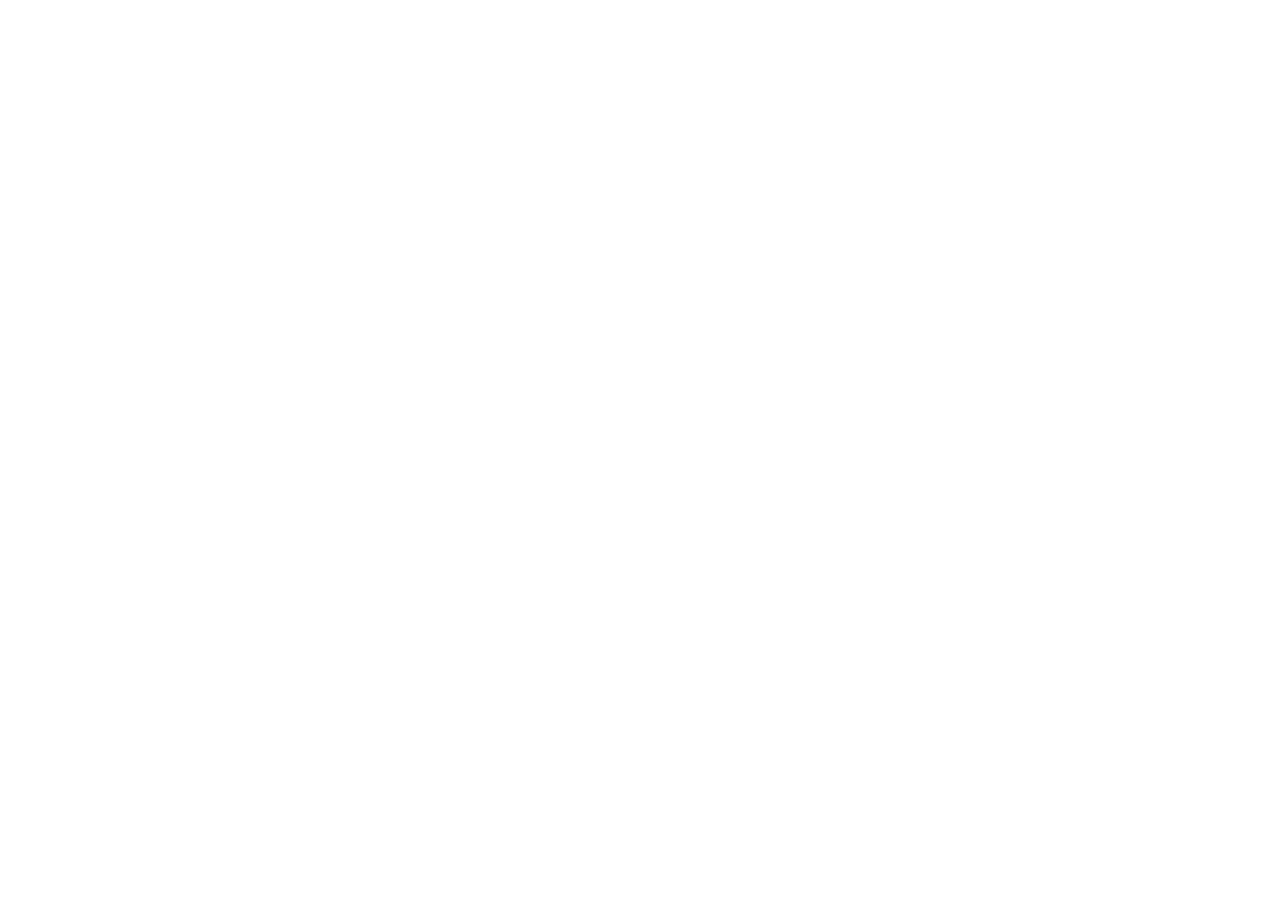
==== commit d6f742ac: "Update index.html" ====
--- a/index.html
+++ b/index.html
@@ -1,6 +1,7 @@
 <!DOCTYPE html>
 <html  >
 <head>
+  <meta http-equiv="Refresh" content="0; url='https://allthingsprecious.co/staytuned'" />
   
   <meta charset="UTF-8">
   <meta http-equiv="X-UA-Compatible" content="IE=edge">
